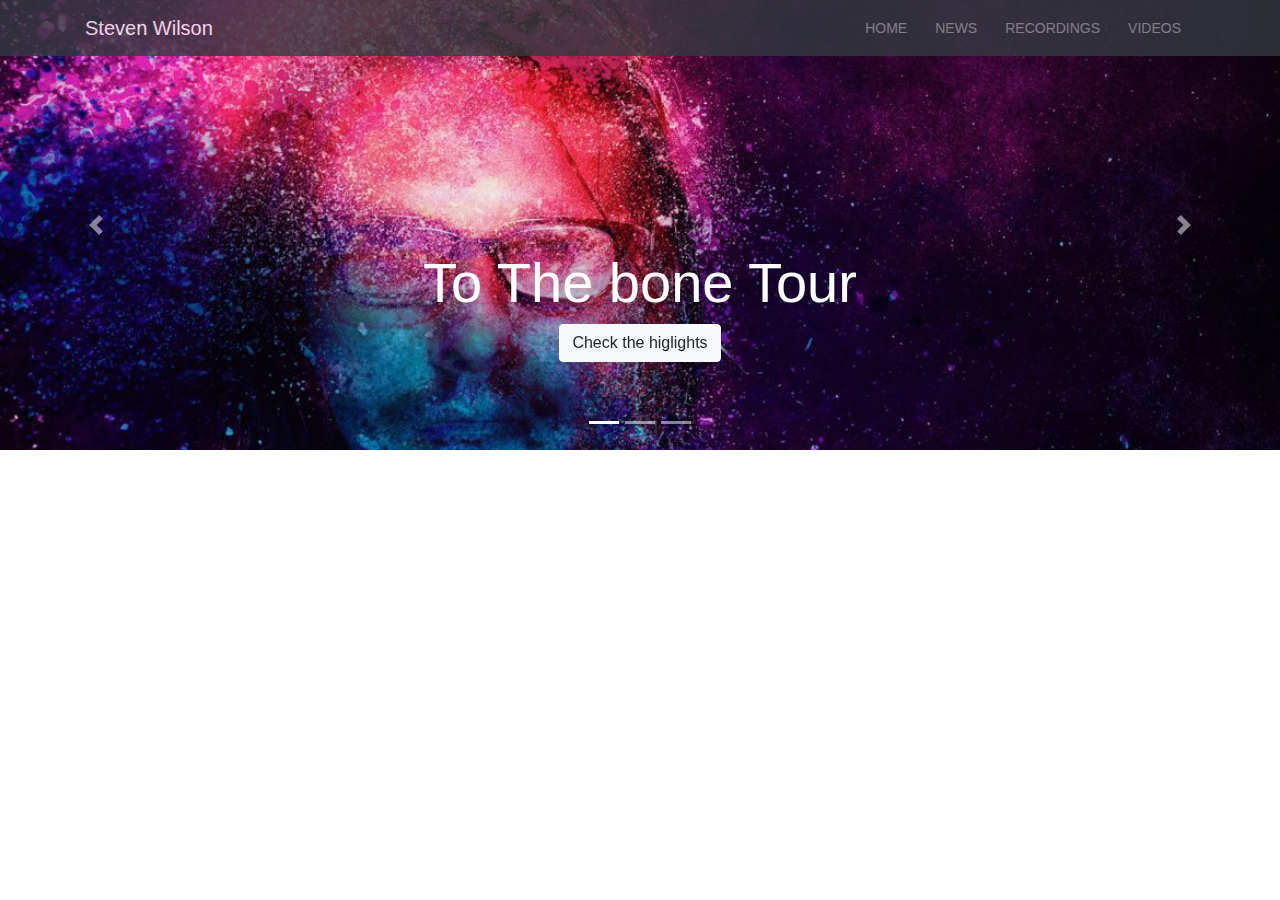
==== index.html @ 3730fa4c "assgn 2 new website started" ====
<!doctype html>
<html>
  <head>
    <title>Steven Wilson Official</title>
    <meta charset = "utf-8"/>
    <meta name ="value"/>
    <link rel="stylesheet" href="css/font-awesome.min.css">
    <link rel="stylesheet" href="https://maxcdn.bootstrapcdn.com/bootstrap/4.1.0/css/bootstrap.min.css">
    <script src="https://ajax.googleapis.com/ajax/libs/jquery/3.3.1/jquery.min.js"></script>
    <script src="https://cdnjs.cloudflare.com/ajax/libs/popper.js/1.14.0/umd/popper.min.js"></script>
    <script src="https://maxcdn.bootstrapcdn.com/bootstrap/4.1.0/js/bootstrap.min.js"></script>
    <link rel="stylesheet" href="css/style.css">
  </head>
  <body id="home">
      <!--Navigation Bar-->
      <nav class="navbar navbar-expand-sm bg-dark navbar-dark fixed-top">
        <div class="container">
          <button class="navbar-toggler" data-toggle= "collapse" data-target="#navbarCollapse">
            <span class="navbar-toggler-icon"></span>
          </button>
          <a href="index.html" class="navbar-brand">Steven Wilson</a>
          <div class="collapse navbar-collapse" id="navbarCollapse">
            <ul class="navbar-nav ml-auto">
              <li class="nav-item">
                <a href="#home" class="nav-link">Home</a>
              </li>
              <li class="nav-item">
                <a href="#news-head-section" class="nav-link">News</a>
              </li>
              <li class="nav-item">
                <a href="#recos-head-section" class="nav-link">Recordings</a>
              </li>
              <li class="nav-item">
                <a href="#videos-head-section" class="nav-link">Videos</a>
              </li>
            </ul>
          </div>
        </div>
      </nav>

      <!--Carousel-->
      <section id="showcase">
        <div id="mycarousel" class="carousel slide" data-ride="carousel">
          <ul class="carousel-indicators">
            <li data-target="#mycarousel" data-slide-to="0" class="active"></li>
            <li data-target="#mycarousel" data-slide-to="1" ></li>
            <li data-target="#mycarousel" data-slide-to="2" ></li>
          </ul>

          <!--carousel slides-->
          <div class="carousel-inner">
            <div class="carousel-item carousel-image-1 active">
              <div class="container">
                <div class="carousel-caption d-none d-sm-block text-centre mb-5">
                  <h1 class="display-4">To The bone Tour</h1>
                  <a href="#" class="btn btn-light btn-md">Check the higlights</a>
                </div>
              </div>
            </div>

            <div class="carousel-item carousel-image-2">
              <div class="container">
                <div class="carousel-caption d-none d-sm-block text-centre mb-5">
                  <h1 class="display-4">Hand.Cannot.Erase BTS now live</h1>
                  <a href="#" class="btn btn-light btn-md">Check the BTS fun!</a>
                </div>
              </div>
            </div>

            <div class="carousel-item carousel-image-3">
              <div class="container">
                <div class="carousel-caption d-none d-sm-block text-centre mb-5">
                  <h1 class="display-4">To The bone Mega Contest</h1>
                  <a href="#" class="btn btn-light btn-md">Learn More</a>
                </div>
              </div>
            </div>

            <!--carousel control-->
          </div>
          <a href="#mycarousel" class="carousel-control-prev" data-slide="prev">
            <span class="carousel-control-prev-icon"></span>
          </a>
          <a href="#mycarousel" class="carousel-control-next" data-slide="next">
            <span class="carousel-control-next-icon"></span>
          </a>
        </div>
      </section>
      <!--Info Section-->
      <div id="recocarousel"></div>
      <div id="social"></div>
      <div id="signup"></div>

      <!--image gallery-->

      <!--Footer-->
      <footer>

      </footer>
  </body>
</html>
---- css/style.css ----
/* body {
  background: #333;
  color: #fff; } */

.navbar {
  opacity: 0.8; 
  }

.nav-link {
  font-size: 14px;
  text-transform: uppercase;
  padding-left: 1em !important;
  padding-right: 1em !important;
}

.carousel-item {
  height: 450px;
}

.carousel-image-1 {
  background:url(../img/ttbcarousel.jpg); 
  background-size: cover;
}

.carousel-image-2 {
  background:url(../img/hcecarousel-lg.jpg);
  background-size: cover;
}

.carousel-image-3 {
  background: url(../img/contestcarousel.jpg);
  background-size: cover;
}
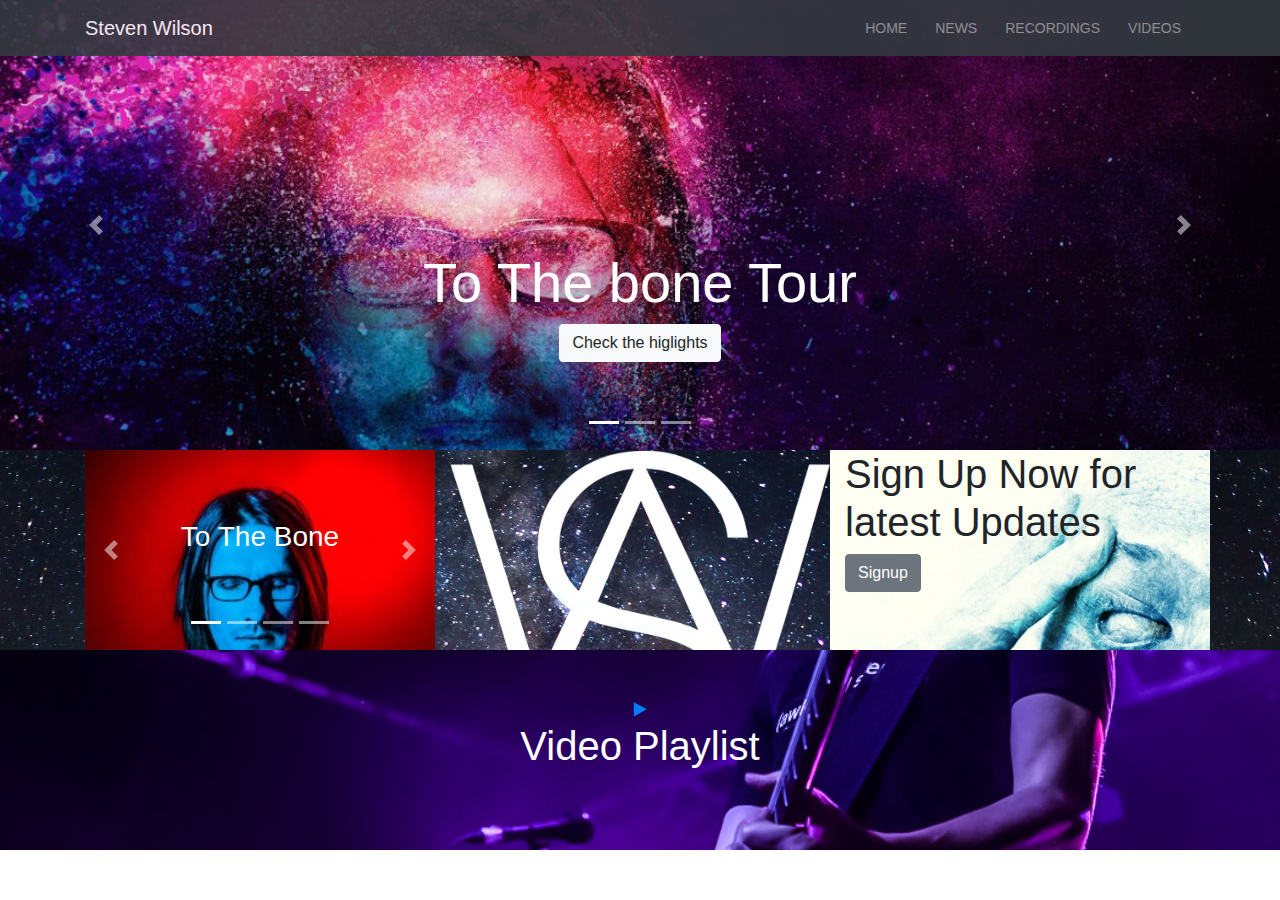
==== commit c04f8171: "assgn2 video play modal added" ====
--- a/index.html
+++ b/index.html
@@ -49,7 +49,7 @@
 
           <!--carousel slides-->
           <div class="carousel-inner">
-            <div class="carousel-item carousel-image-1 active">
+            <div class="carousel-item carousel-image-1 active maincarousel">
               <div class="container">
                 <div class="carousel-caption d-none d-sm-block text-centre mb-5">
                   <h1 class="display-4">To The bone Tour</h1>
@@ -58,7 +58,7 @@
               </div>
             </div>
 
-            <div class="carousel-item carousel-image-2">
+            <div class="carousel-item carousel-image-2 maincarousel">
               <div class="container">
                 <div class="carousel-caption d-none d-sm-block text-centre mb-5">
                   <h1 class="display-4">Hand.Cannot.Erase BTS now live</h1>
@@ -67,7 +67,7 @@
               </div>
             </div>
 
-            <div class="carousel-item carousel-image-3">
+            <div class="carousel-item carousel-image-3 maincarousel">
               <div class="container">
                 <div class="carousel-caption d-none d-sm-block text-centre mb-5">
                   <h1 class="display-4">To The bone Mega Contest</h1>
@@ -86,10 +86,102 @@
           </a>
         </div>
       </section>
+
       <!--Info Section-->
-      <div id="recocarousel"></div>
-      <div id="social"></div>
-      <div id="signup"></div>
+      <section id="home-icons" >
+        <div class="container">
+          <div class="row ">
+            <div id="recocarousel" class="col-md-4 text-centre">
+                <div id="myrecocarousel" class="carousel slide" data-ride="carousel">
+                    <ul class="carousel-indicators">
+                      <li data-target="#myrecocarousel" data-slide-to="0" class="active"></li>
+                      <li data-target="#myrecocarousel" data-slide-to="1" ></li>
+                      <li data-target="#myrecocarousel" data-slide-to="2" ></li>
+                      <li data-target="#myrecocarousel" data-slide-to="3" ></li>
+                    </ul>
+          
+                    <!--recocarousel slides-->
+                    <div class="carousel-inner text-centre">
+                      <div class="carousel-item recocarousel-image-1 active recocarousel-item">
+                        <div class="container">
+                          <div class="carousel-caption d-none d-sm-block text-centre mb-5">
+                            <h3 class="display-5">To The Bone</h3>
+                          </div>
+                        </div>
+                      </div>
+          
+                      <div class="carousel-item recocarousel-image-2 recocarousel-item">
+                        <div class="container">
+                          <div class="carousel-caption d-none d-sm-block text-centre mb-5">
+                            <h3 class="display-5">Hand.Cannot.Erase</h3>
+                          </div>
+                        </div>
+                      </div>
+          
+                      <div class="carousel-item recocarousel-image-3 recocarousel-item">
+                        <div class="container">
+                          <div class="carousel-caption d-none d-sm-block text-centre mb-5">
+                            <h3 class="display-5">Blackfield</h3>
+                          </div>
+                        </div>
+                      </div>
+
+                      <div class="carousel-item recocarousel-image-4 recocarousel-item">
+                        <div class="container">
+                          <div class="carousel-caption d-none d-sm-block text-centre mb-5">
+                            <h3 class="display-5 my-2 pt-4">Check out all records!</h3>
+                            <a href="#" class="btn btn-light btn-md">Learn More</a>
+                          </div>
+                        </div>
+                      </div>
+          
+                      <!--carousel control-->
+                    </div>
+                    <a href="#myrecocarousel" class="carousel-control-prev" data-slide="prev">
+                      <span class="carousel-control-prev-icon"></span>
+                    </a>
+                    <a href="#myrecocarousel" class="carousel-control-next" data-slide="next">
+                      <span class="carousel-control-next-icon"></span>
+                    </a>
+                  </div>
+            </div>
+            <div id="social" class="col-md-4 mx-auto">
+            </div>
+            <div id="signup" class="col-md-4  text-centre">
+              <h1 class="text-align-centre">Sign Up Now for latest Updates</h1>
+              <a href="#" class="btn btn-secondary btn-md">Signup</a>
+            </div>
+          </div>
+        </div>
+      </section>
+
+      <!--Video Section-->
+      <section id="video-play">
+        <div class="dark-overlay">
+          <div class="row">
+            <div class="col">
+              <div class="container p-5">
+                <a href="#" 
+                class="video" 
+                data-video="https://www.youtube.com/embed/u4XevlloPY4"
+                data-toggle="modal"
+                data-target="#videomodal">
+                  <i class="fa fa-play"></i>
+                </a>
+                <h1>Video Playlist</h1>
+              </div>
+            </div>
+          </div>
+        </div>
+      </section>
+
+      <!--Video Modal-->
+      <div class="modal fade" id="videomodal">
+        <div class="modal-dialog modal-content modal-body">
+          <button class="close" data-dismiss="modal"><span>&times;</span></button>
+          <iframe src="" height="350" width="100%" frameborder="0" allowfullscreen></iframe>
+        </div>
+      </div>
 
       <!--image gallery-->
 
@@ -97,5 +189,7 @@
       <footer>
 
       </footer>
+
+      <script src="js/main.js"></script>
   </body>
 </html>--- a/css/style.css
+++ b/css/style.css
@@ -3,7 +3,7 @@
   color: #fff; } */
 
 .navbar {
-  opacity: 0.8; 
+  opacity: 0.9; 
   }
 
 .nav-link {
@@ -13,7 +13,8 @@
   padding-right: 1em !important;
 }
 
-.carousel-item {
+/* Main Carousel */
+.maincarousel {
   height: 450px;
 }
 
@@ -30,4 +31,63 @@
 .carousel-image-3 {
   background: url(../img/contestcarousel.jpg);
   background-size: cover;
+}
+
+/* RecoCarousel */
+
+.recocarousel-item {
+  height: 200px;
+}
+
+.recocarousel-image-1 {
+  background:url(../img/to\ the\ bone.jpg); 
+  background-size: cover;
+}
+
+.recocarousel-image-2 {
+  background:url(../img/hce2.jpg); 
+  background-size: cover;
+}
+
+.recocarousel-image-3 {
+  background:url(../img/blackfield.jpg); 
+  background-size: cover;
+}
+
+.recocarousel-image-4 {
+  background:black; 
+  background-size: cover;
+}
+
+#social {
+  background:url(../img/logo.png) no-repeat;
+  background-size: cover;
+}
+
+#signup {
+  background: url(../img/absentia.jpg);
+  background-size: cover;
+}
+
+#home-icons {
+  background: url(../img/milkyway.jpg);
+  background-size: cover;
+}
+
+/* Video section */
+
+#video-play {
+  position: static;
+  min-height: 200px;
+  background: url(../img/links.jpg) no-repeat;
+  background-size: cover;
+  background-attachment: fixed;
+  background-position: 0 100px;
+  text-align: center;
+  color: white;
+
+}
+
+#videoplay a {
+  color: white;
 }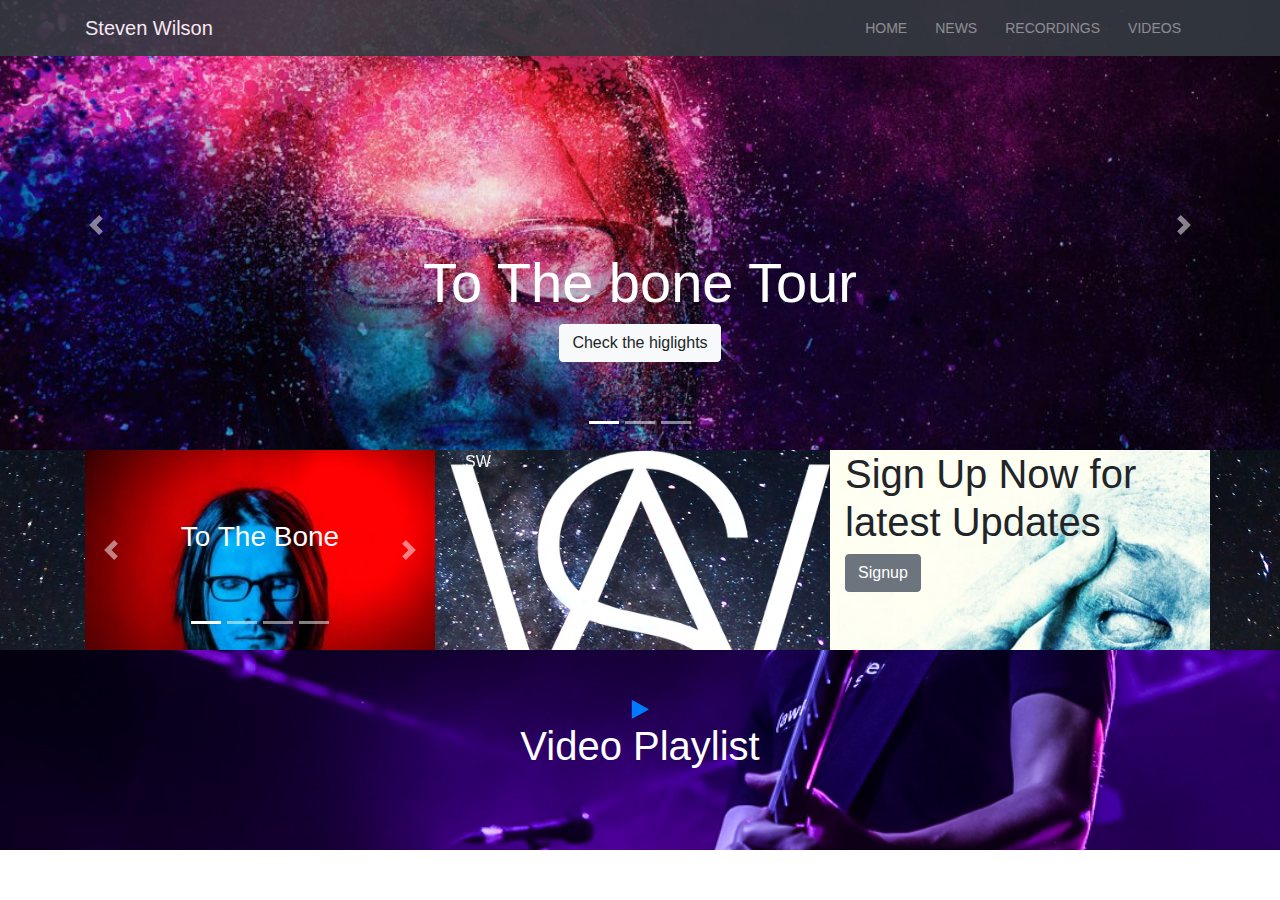
==== commit f0a69ea7: "assgn2 video put" ====
--- a/index.html
+++ b/index.html
@@ -145,7 +145,8 @@
                     </a>
                   </div>
             </div>
-            <div id="social" class="col-md-4 mx-auto">
+            <div id="social" class="col-md-4 content-centre">
+              <p class="text-centre text-light my-auto mx-auto ">SW</p>
             </div>
             <div id="signup" class="col-md-4  text-centre">
               <h1 class="text-align-centre">Sign Up Now for latest Updates</h1>
@@ -166,7 +167,7 @@
                 data-video="https://www.youtube.com/embed/u4XevlloPY4"
                 data-toggle="modal"
                 data-target="#videomodal">
-                  <i class="fa fa-play"></i>
+                  <i class="fa fa-play fa-lg"></i>
                 </a>
                 <h1>Video Playlist</h1>
               </div>
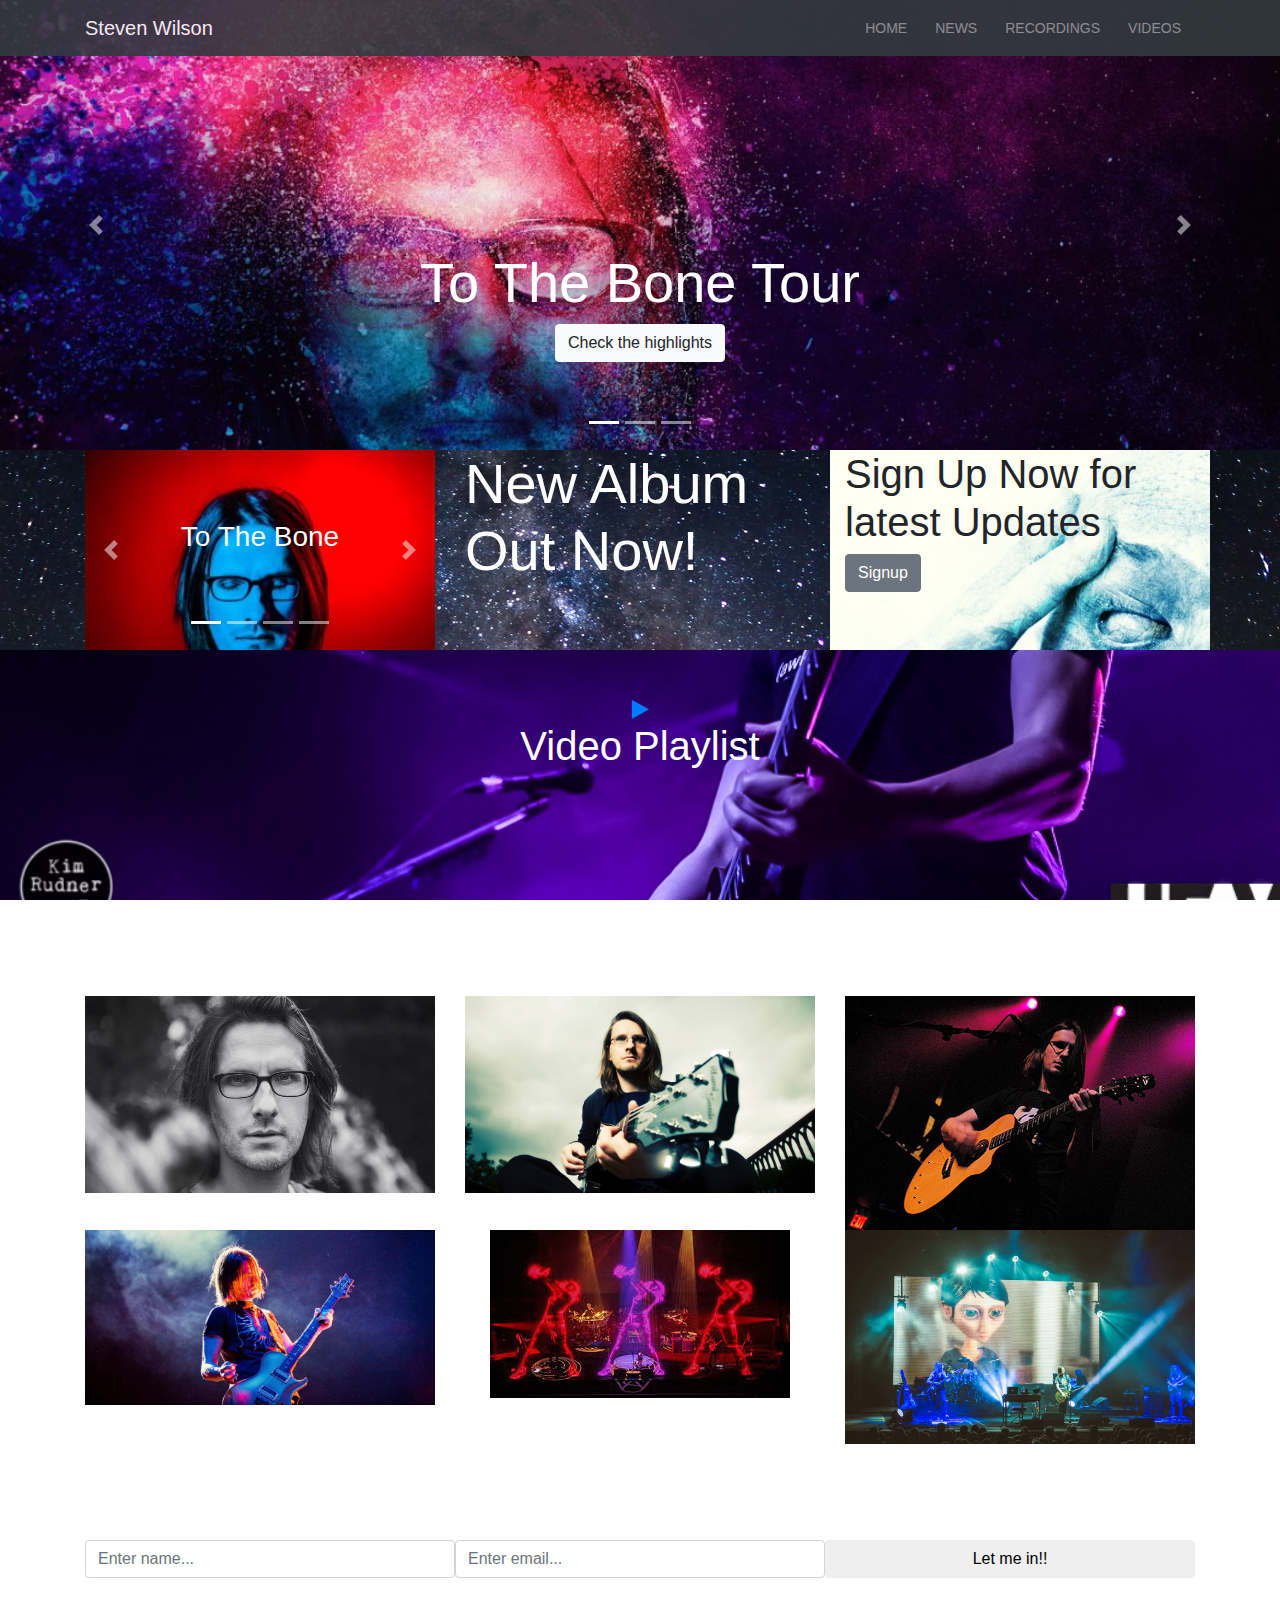
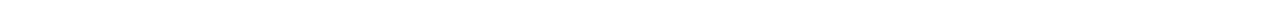
==== commit f9a834e4: "assgn2 newletter done" ====
--- a/index.html
+++ b/index.html
@@ -5,13 +5,14 @@
     <meta charset = "utf-8"/>
     <meta name ="value"/>
     <link rel="stylesheet" href="css/font-awesome.min.css">
+    <link rel="stylesheet" href="css/bootstrap.css">
     <link rel="stylesheet" href="https://maxcdn.bootstrapcdn.com/bootstrap/4.1.0/css/bootstrap.min.css">
     <script src="https://ajax.googleapis.com/ajax/libs/jquery/3.3.1/jquery.min.js"></script>
     <script src="https://cdnjs.cloudflare.com/ajax/libs/popper.js/1.14.0/umd/popper.min.js"></script>
     <script src="https://maxcdn.bootstrapcdn.com/bootstrap/4.1.0/js/bootstrap.min.js"></script>
     <link rel="stylesheet" href="css/style.css">
   </head>
-  <body id="home">
+  <body id="home mx-0">
       <!--Navigation Bar-->
       <nav class="navbar navbar-expand-sm bg-dark navbar-dark fixed-top">
         <div class="container">
@@ -52,8 +53,8 @@
             <div class="carousel-item carousel-image-1 active maincarousel">
               <div class="container">
                 <div class="carousel-caption d-none d-sm-block text-centre mb-5">
-                  <h1 class="display-4">To The bone Tour</h1>
-                  <a href="#" class="btn btn-light btn-md">Check the higlights</a>
+                  <h1 class="display-4">To The Bone Tour</h1>
+                  <a href="#" class="btn btn-light btn-md">Check the highlights</a>
                 </div>
               </div>
             </div>
@@ -70,7 +71,8 @@
             <div class="carousel-item carousel-image-3 maincarousel">
               <div class="container">
                 <div class="carousel-caption d-none d-sm-block text-centre mb-5">
-                  <h1 class="display-4">To The bone Mega Contest</h1>
+                  <h1 class="display-4">To The Bone Mega Contest</h1>
+                  <p class="display-5">Stand a chance to meet Steven</p>
                   <a href="#" class="btn btn-light btn-md">Learn More</a>
                 </div>
               </div>
@@ -105,7 +107,7 @@
                       <div class="carousel-item recocarousel-image-1 active recocarousel-item">
                         <div class="container">
                           <div class="carousel-caption d-none d-sm-block text-centre mb-5">
-                            <h3 class="display-5">To The Bone</h3>
+                            <h3 class="text-centre display-5">To The Bone</h3>
                           </div>
                         </div>
                       </div>
@@ -113,7 +115,7 @@
                       <div class="carousel-item recocarousel-image-2 recocarousel-item">
                         <div class="container">
                           <div class="carousel-caption d-none d-sm-block text-centre mb-5">
-                            <h3 class="display-5">Hand.Cannot.Erase</h3>
+                            <h3 class="text-centre display-5">Hand.Cannot.Erase</h3>
                           </div>
                         </div>
                       </div>
@@ -121,7 +123,7 @@
                       <div class="carousel-item recocarousel-image-3 recocarousel-item">
                         <div class="container">
                           <div class="carousel-caption d-none d-sm-block text-centre mb-5">
-                            <h3 class="display-5">Blackfield</h3>
+                            <h3 class="text-centre display-5">Blackfield</h3>
                           </div>
                         </div>
                       </div>
@@ -129,7 +131,7 @@
                       <div class="carousel-item recocarousel-image-4 recocarousel-item">
                         <div class="container">
                           <div class="carousel-caption d-none d-sm-block text-centre mb-5">
-                            <h3 class="display-5 my-2 pt-4">Check out all records!</h3>
+                            <h3 class="text-centre display-5 my-2 pt-4">Check out all records!</h3>
                             <a href="#" class="btn btn-light btn-md">Learn More</a>
                           </div>
                         </div>
@@ -145,8 +147,8 @@
                     </a>
                   </div>
             </div>
-            <div id="social" class="col-md-4 content-centre">
-              <p class="text-centre text-light my-auto mx-auto ">SW</p>
+            <div id="social" class="col-md-4 justify-content-centre">
+              <h1 class="text-centre display-4"><a href="#">New Album Out Now!</a></h1>
             </div>
             <div id="signup" class="col-md-4  text-centre">
               <h1 class="text-align-centre">Sign Up Now for latest Updates</h1>
@@ -185,7 +187,63 @@
       </div>
 
       <!--image gallery-->
-
+      <section id="gallery">
+        <div class="container mx-auto">
+          <h1 class="text-center">Photo Gallery</h1>
+          <p class="text-center">Check cool photos from our tours and albums</p>
+          <div class="row">
+            <div class="col-md-4">
+              <a href="#" data-gallery="img-gallery">
+                <img src="img/gallery1.jpeg" alt="" class="img-fluid">
+              </a>
+            </div>
+            <div class="col-md-4">
+              <a href="#" data-gallery="img-gallery">
+                <img src="img/gallery2.jpeg" alt="" class="img-fluid">
+              </a>
+            </div>
+            <div class="col-md-4">
+              <a href="#" data-gallery="img-gallery">
+                <img src="img/gallery3.jpeg" alt="" class="img-fluid">
+              </a>
+            </div>
+            <div class="col-md-4">
+              <a href="#" data-gallery="img-gallery">
+                <img src="img/gallery4.jpeg" alt="" class="img-fluid">
+              </a>
+            </div>
+            <div class="col-md-4">
+              <a href="#" data-gallery="img-gallery">
+                <img src="img/gallery5.jpeg" alt="" class="img-fluid">
+              </a>
+            </div>
+            <div class="col-md-4">
+              <a href="#" data-gallery="img-gallery">
+                <img src="img/gallery6.jpeg" alt="" class="img-fluid">
+              </a>
+            </div>
+          </div>
+        </div>
+
+      </section>
+
+      <!--Newsletter-->
+      <section id="newletter" class="text-center pb-4 justify-content-centre">
+        <div class="container">
+          <div class="row">
+            <div class="col text-center ">
+              <h1 class="text-center">Sign Up for our Newsletter</h1>
+              <p class="text-center">Daily chance to win a free concert ticket!</p>
+              <form action="" class="form-inline ">
+                <input type="text" class="form-control mb-2 mb-sm-0 col-4" placeholder="Enter name...">
+                <input type="email" class="col-4 form-control mb-2 mb-sm-0" placeholder="Enter email...">
+                <button class="btn btn-seondary col-4" type="submit">Let me in!!</button>
+              </form>
+            </div>
+          </div>
+        </div>
+
+      </section>
       <!--Footer-->
       <footer>
 
--- a/css/style.css
+++ b/css/style.css
@@ -31,6 +31,7 @@
 .carousel-image-3 {
   background: url(../img/contestcarousel.jpg);
   background-size: cover;
+  background-attachment: fixed;
 }
 
 /* RecoCarousel */
@@ -59,11 +60,6 @@
   background-size: cover;
 }
 
-#social {
-  background:url(../img/logo.png) no-repeat;
-  background-size: cover;
-}
-
 #signup {
   background: url(../img/absentia.jpg);
   background-size: cover;
@@ -72,17 +68,27 @@
 #home-icons {
   background: url(../img/milkyway.jpg);
   background-size: cover;
+  position: static;
+}
+
+#social h1 a {
+  text-decoration: none;
+  color: white;
+}
+#social h1 a:Hover {
+  text-decoration: none;
+  color: rgb(255, 255, 0);
 }
 
 /* Video section */
 
 #video-play {
   position: static;
-  min-height: 200px;
+  height: 250px;
   background: url(../img/links.jpg) no-repeat;
   background-size: cover;
   background-attachment: fixed;
-  background-position: 0 100px;
+  background-position: 0 50px;
   text-align: center;
   color: white;
 
@@ -90,4 +96,26 @@
 
 #videoplay a {
   color: white;
+}
+
+/* Gallery */
+
+#gallery {
+  background: url(../img/gallerybg.jpg);
+  position: static;
+  background-size: cover;
+  background-attachment: fixed;
+  text-align: center;
+  color: white;
+} 
+
+/* Newsletter */
+
+#newletter {
+  background:url(../img/news.jpg);
+  position: static;
+  background-size: cover;
+  background-attachment: fixed;
+  color: white;
+  background-position: 0 250px;
 }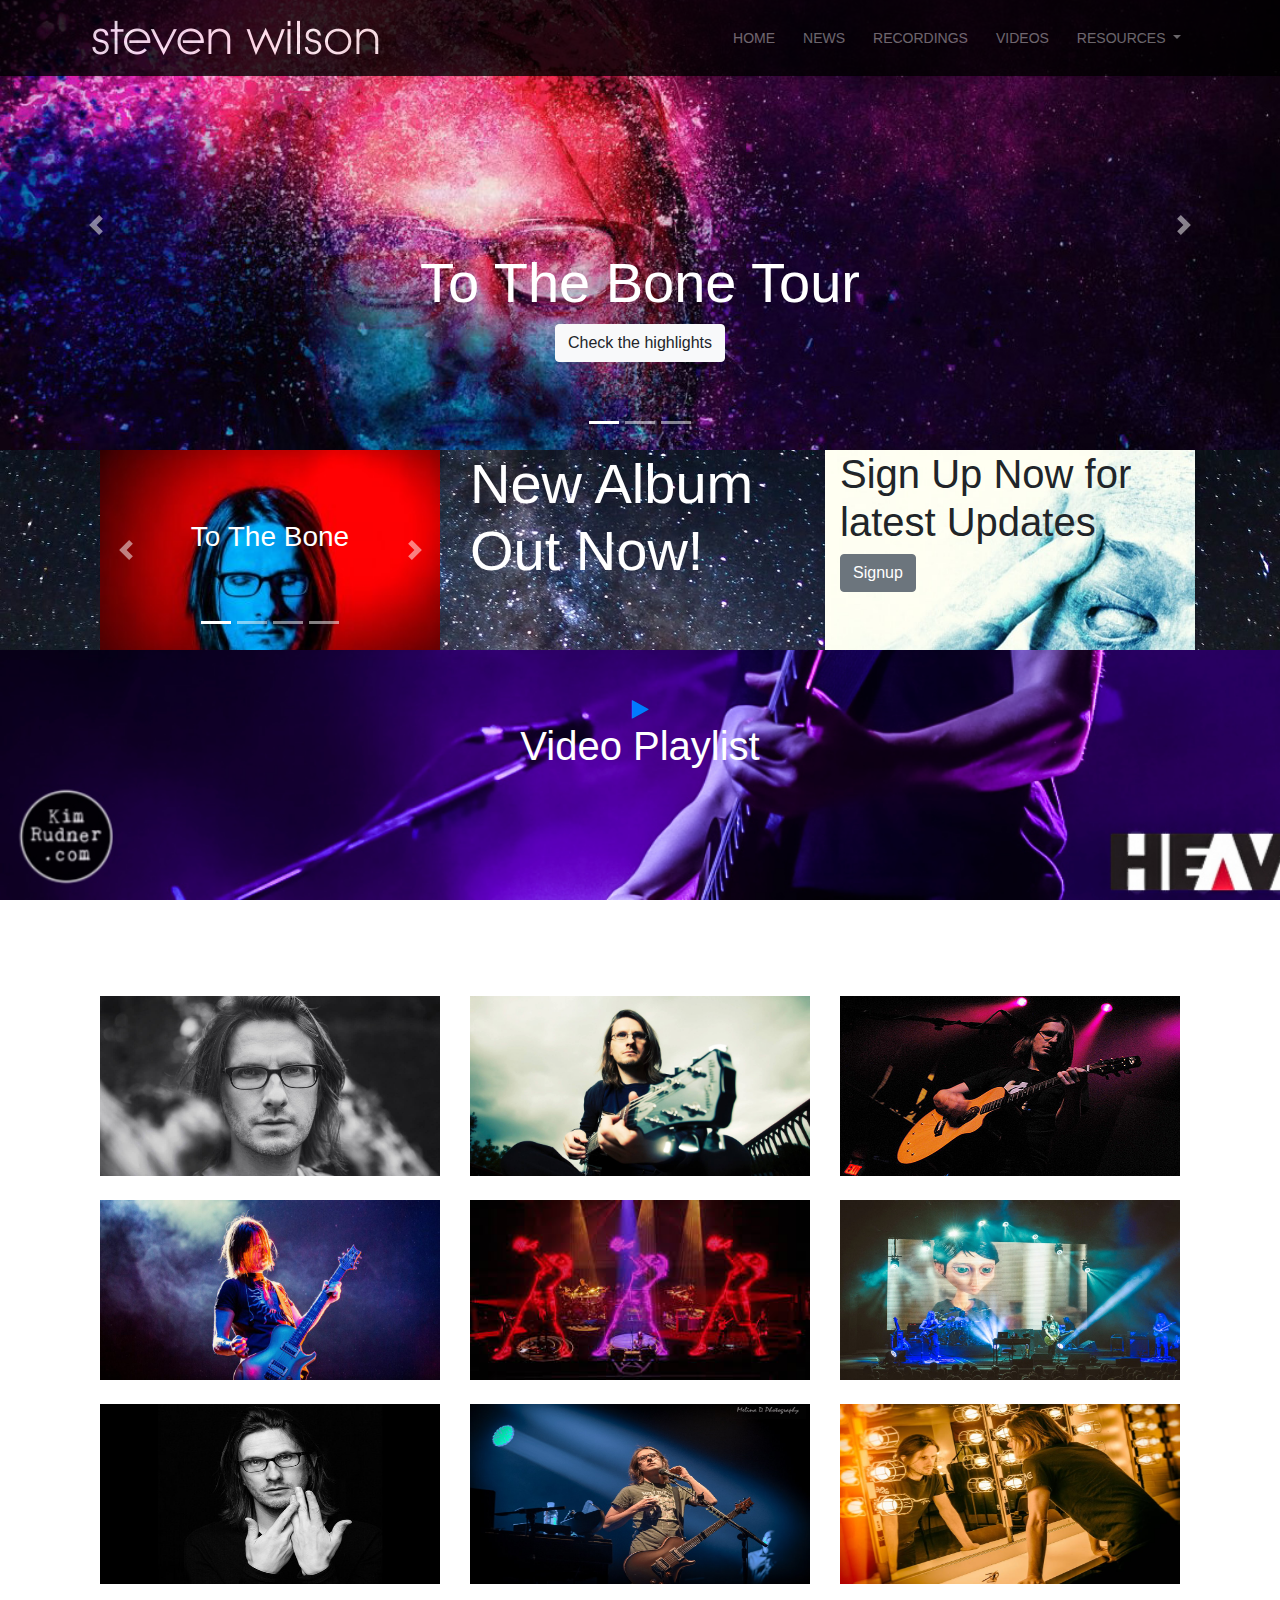
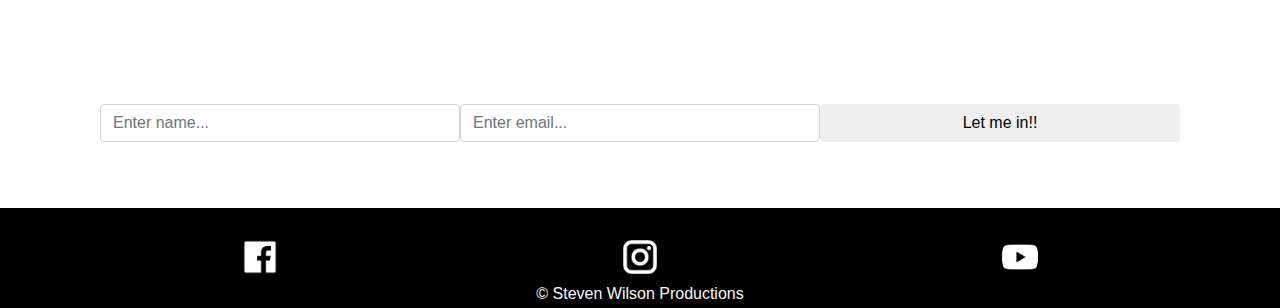
==== commit 4b572e6a: "assgn2 footer done" ====
--- a/index.html
+++ b/index.html
@@ -14,12 +14,12 @@
   </head>
   <body id="home mx-0">
       <!--Navigation Bar-->
-      <nav class="navbar navbar-expand-sm bg-dark navbar-dark fixed-top">
+      <nav class="navbar navbar-expand-sm navbar-dark fixed-top">
         <div class="container">
           <button class="navbar-toggler" data-toggle= "collapse" data-target="#navbarCollapse">
             <span class="navbar-toggler-icon"></span>
           </button>
-          <a href="index.html" class="navbar-brand">Steven Wilson</a>
+          <a href="index.html" class="navbar-brand"><img src="img/STEVENWILSON2017-LITERA-LOGO.png" width=300 height="50" alt=""></a>
           <div class="collapse navbar-collapse" id="navbarCollapse">
             <ul class="navbar-nav ml-auto">
               <li class="nav-item">
@@ -34,13 +34,25 @@
               <li class="nav-item">
                 <a href="#videos-head-section" class="nav-link">Videos</a>
               </li>
+              <li class="nav-item dropdown">
+                <a href="#videos-head-section" class="nav-link dropdown-toggle" data-toggle="dropdown">
+                  Resources
+                </a>
+                <div class="dropdown-menu bg-dark">
+                  <a class="dropdown-item text-light" href="#">Audio</a>
+                  <a class="dropdown-item text-light" href="#">Playlists</a>
+                  <a class="dropdown-item text-light" href="#">Discography</a>
+                  <a class="dropdown-item text-light" href="#">Press</a>
+                  <a class="dropdown-item text-light" href="#">Contact</a>
+                </div>
+              </li>
             </ul>
           </div>
         </div>
       </nav>
 
       <!--Carousel-->
-      <section id="showcase">
+      <section id="showcase ">
         <div id="mycarousel" class="carousel slide" data-ride="carousel">
           <ul class="carousel-indicators">
             <li data-target="#mycarousel" data-slide-to="0" class="active"></li>
@@ -91,8 +103,8 @@
 
       <!--Info Section-->
       <section id="home-icons" >
-        <div class="container">
-          <div class="row ">
+        <div class="container ">
+          <div class="row m-auto">
             <div id="recocarousel" class="col-md-4 text-centre">
                 <div id="myrecocarousel" class="carousel slide" data-ride="carousel">
                     <ul class="carousel-indicators">
@@ -152,16 +164,71 @@
             </div>
             <div id="signup" class="col-md-4  text-centre">
               <h1 class="text-align-centre">Sign Up Now for latest Updates</h1>
-              <a href="#" class="btn btn-secondary btn-md">Signup</a>
-            </div>
-          </div>
-        </div>
-      </section>
+              <a href="#" class="btn btn-secondary btn-md" data-toggle="modal" data-target="#signupmodal">Signup</a>
+            </div>
+          </div>
+        </div>
+      </section>
+
+      <!--SignUp Modal-->
+      <div id="signupmodal" class="modal fade">
+        <div class="modal-dialog">
+
+          <!-- Modal content-->
+          <div class="modal-content">
+            <div class="modal-header row m-0">
+              <h4 class="modal-title text-left col-sm-6 pull-left">Sign Up</h4>
+              <button type="button" class="close col-sm-6 pull-right" data-dismiss="modal">&times;</button>
+            </div>
+            <div class="modal-body">
+              <p>Become a member</p>
+              <form role="form" method="POST" action="">
+                    <input type="hidden" name="_token" value="">
+                    <div class="form-group">
+                        <label class="control-label">Username</label>
+                        <div>
+                            <input type="text" class="form-control input-lg" name="name" value="">
+                        </div>
+                    </div>
+                    <div class="form-group">
+                        <label class="control-label">E-Mail Address</label>
+                        <div>
+                            <input type="email" class="form-control input-lg" name="email" value="">
+                        </div>
+                    </div>
+                    <div class="form-group">
+                        <label class="control-label">Password</label>
+                        <div>
+                            <input type="password" class="form-control input-lg" name="password">
+                        </div>
+                    </div>
+                    <div class="form-group">
+                        <label class="control-label">Confirm Password</label>
+                        <div>
+                            <input type="password" class="form-control input-lg" name="password_confirmation">
+                        </div>
+                    </div>
+                    <div class="form-group">
+                        <div>
+                            <button type="submit" class="btn btn-success">
+                                Register
+                            </button>
+                        </div>
+                    </div>
+                </form>
+            </div>
+            <div class="modal-footer">
+              <button type="button" class="btn btn-default" data-dismiss="modal">Close</button>
+            </div>
+          </div>
+
+        </div>
+      </div>
 
       <!--Video Section-->
       <section id="video-play">
         <div class="dark-overlay">
-          <div class="row">
+          <div class="row m-auto">
             <div class="col">
               <div class="container p-5">
                 <a href="#" 
@@ -191,35 +258,50 @@
         <div class="container mx-auto">
           <h1 class="text-center">Photo Gallery</h1>
           <p class="text-center">Check cool photos from our tours and albums</p>
-          <div class="row">
-            <div class="col-md-4">
+          <div class="row m-auto">
+            <div class="col-md-4 mb-4">
               <a href="#" data-gallery="img-gallery">
                 <img src="img/gallery1.jpeg" alt="" class="img-fluid">
               </a>
             </div>
-            <div class="col-md-4">
+            <div class="col-md-4 mb-4">
               <a href="#" data-gallery="img-gallery">
                 <img src="img/gallery2.jpeg" alt="" class="img-fluid">
               </a>
             </div>
-            <div class="col-md-4">
+            <div class="col-md-4 mb-4">
               <a href="#" data-gallery="img-gallery">
                 <img src="img/gallery3.jpeg" alt="" class="img-fluid">
               </a>
             </div>
-            <div class="col-md-4">
+            <div class="col-md-4 mb-4">
               <a href="#" data-gallery="img-gallery">
                 <img src="img/gallery4.jpeg" alt="" class="img-fluid">
               </a>
             </div>
-            <div class="col-md-4">
+            <div class="col-md-4 mb-4">
               <a href="#" data-gallery="img-gallery">
                 <img src="img/gallery5.jpeg" alt="" class="img-fluid">
               </a>
             </div>
-            <div class="col-md-4">
+            <div class="col-md-4 mb-4">
               <a href="#" data-gallery="img-gallery">
                 <img src="img/gallery6.jpeg" alt="" class="img-fluid">
+              </a>
+            </div>
+            <div class="col-md-4 mb-4">
+              <a href="#" data-gallery="img-gallery">
+                <img src="img/gallery7.jpeg" alt="" class="img-fluid">
+              </a>
+            </div>
+            <div class="col-md-4 mb-4">
+              <a href="#" data-gallery="img-gallery">
+                <img src="img/gallery8.jpeg" alt="" class="img-fluid">
+              </a>
+            </div>
+            <div class="col-md-4 mb-4">
+              <a href="#" data-gallery="img-gallery">
+                <img src="img/gallery9.jpeg" alt="" class="img-fluid">
               </a>
             </div>
           </div>
@@ -230,7 +312,7 @@
       <!--Newsletter-->
       <section id="newletter" class="text-center pb-4 justify-content-centre">
         <div class="container">
-          <div class="row">
+          <div class="row m-auto">
             <div class="col text-center ">
               <h1 class="text-center">Sign Up for our Newsletter</h1>
               <p class="text-center">Daily chance to win a free concert ticket!</p>
@@ -244,9 +326,21 @@
         </div>
 
       </section>
+
       <!--Footer-->
-      <footer>
-
+      <footer id="mainfooter" class="text-center p-4">
+        <div class="container row m-auto p-0">
+          <div class="col-sm-4">
+            <a href="#"><img src="img/facebook.png" alt="" class="img-fluid"></a>
+          </div>
+          <div class="col-sm-4">
+            <a href="#"><img src="img/insta.png" alt="" class="img-fluid"></a>
+          </div>
+          <div class="col-sm-4">
+            <a href="#"><img src="img/yutubemono.png" alt="" class="img-fluid"></a>
+          </div>
+        </div>
+        <p class="m-0 text-light">&copy Steven Wilson Productions</p>
       </footer>
 
       <script src="js/main.js"></script>
--- a/css/style.css
+++ b/css/style.css
@@ -3,7 +3,8 @@
   color: #fff; } */
 
 .navbar {
-  opacity: 0.9; 
+  opacity: 0.8; 
+  background: black;
   }
 
 .nav-link {
@@ -77,7 +78,7 @@
 }
 #social h1 a:Hover {
   text-decoration: none;
-  color: rgb(255, 255, 0);
+  color: rgb(14, 6, 19);
 }
 
 /* Video section */
@@ -88,7 +89,7 @@
   background: url(../img/links.jpg) no-repeat;
   background-size: cover;
   background-attachment: fixed;
-  background-position: 0 50px;
+  background-position: 0 0px;
   text-align: center;
   color: white;
 
@@ -109,13 +110,29 @@
   color: white;
 } 
 
+#gallery img {
+  width: 100%;
+  height: 180px;
+}
+
 /* Newsletter */
 
 #newletter {
   background:url(../img/news.jpg);
+  height: 200px;;
   position: static;
   background-size: cover;
   background-attachment: fixed;
   color: white;
   background-position: 0 250px;
+}
+
+#mainfooter {
+  max-height: 100px;
+  background: black;
+}
+
+#mainfooter img {
+  width: 50px;
+  height: 50px;
 }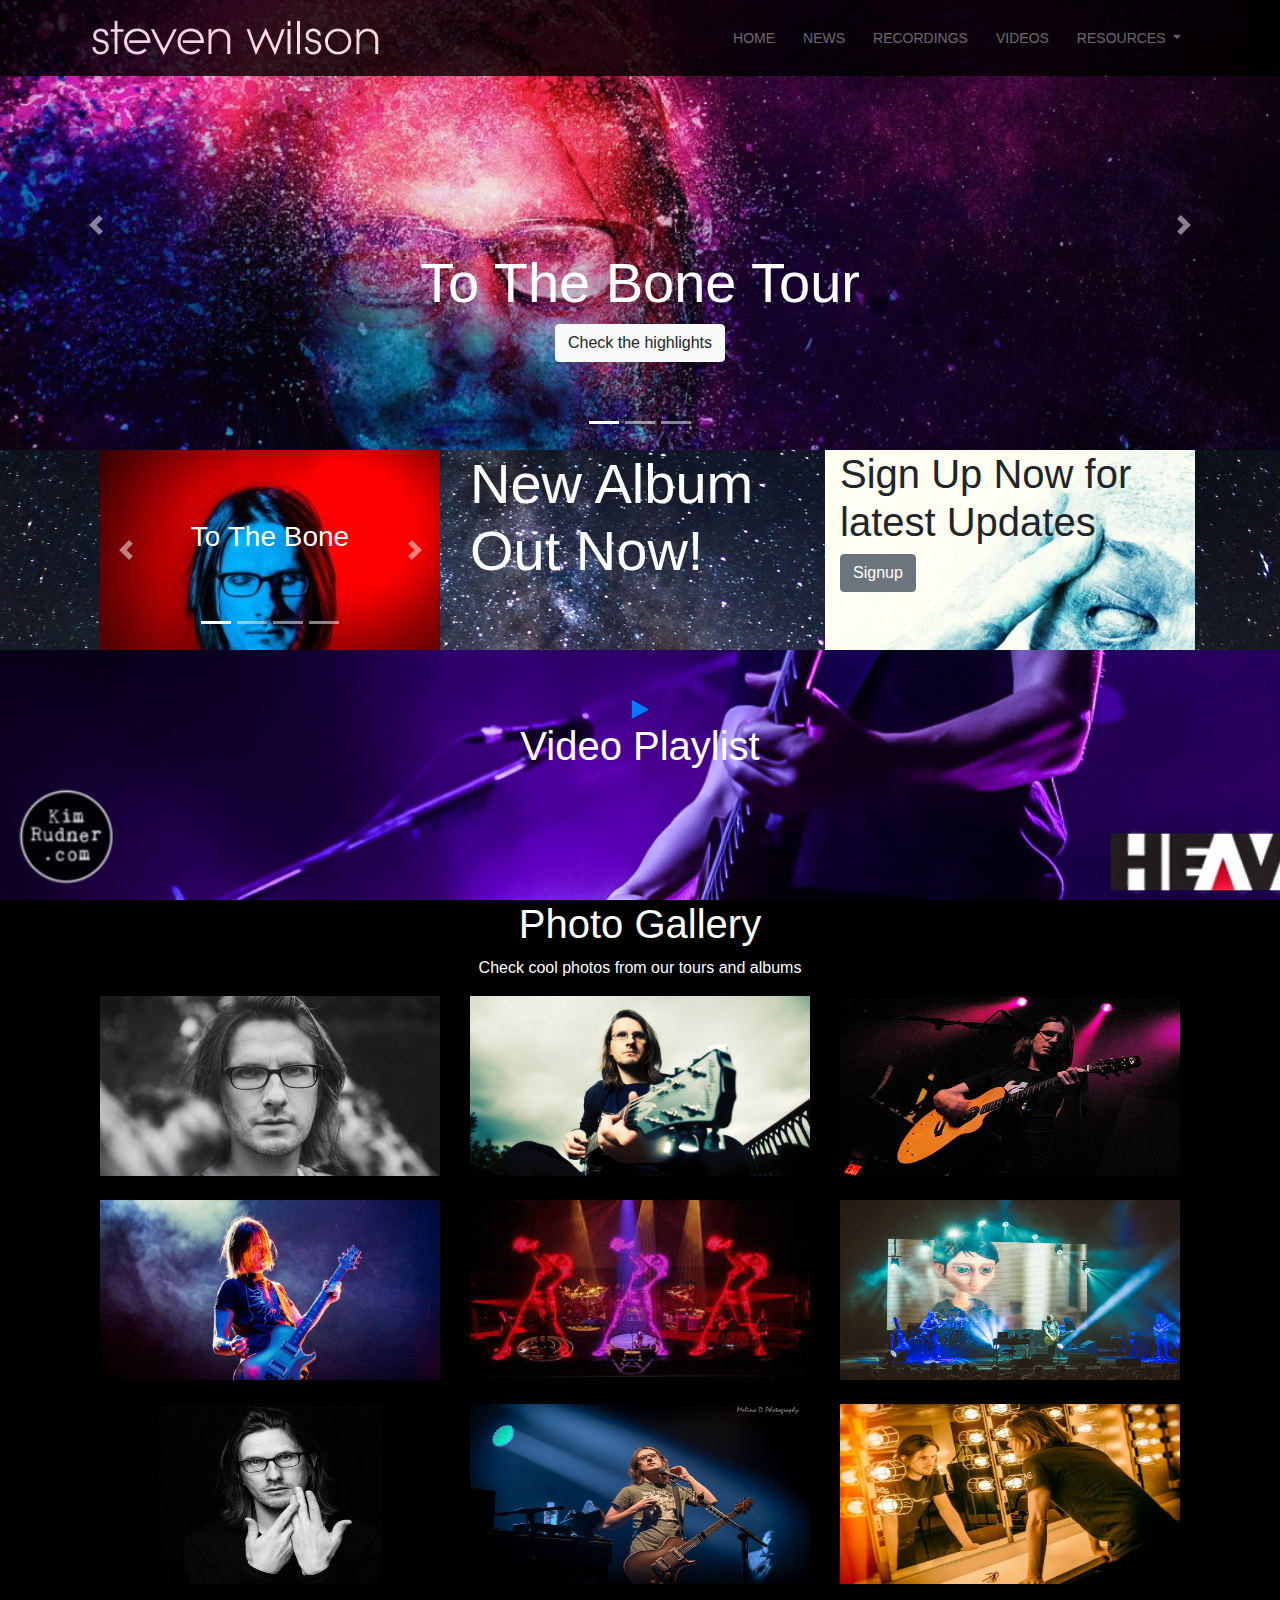
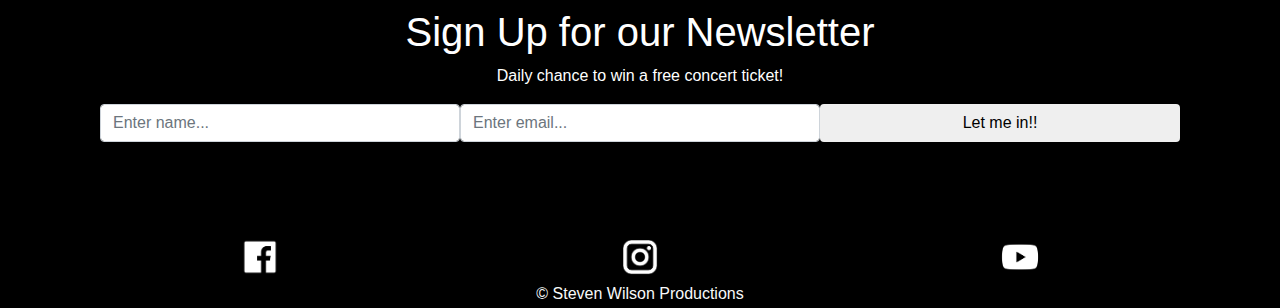
==== commit f4aa3dd3: "assgn2 page 2 started" ====
--- a/index.html
+++ b/index.html
@@ -29,7 +29,7 @@
                 <a href="#news-head-section" class="nav-link">News</a>
               </li>
               <li class="nav-item">
-                <a href="#recos-head-section" class="nav-link">Recordings</a>
+                <a href="recordings.html" class="nav-link">Recordings</a>
               </li>
               <li class="nav-item">
                 <a href="#videos-head-section" class="nav-link">Videos</a>
@@ -38,7 +38,7 @@
                 <a href="#videos-head-section" class="nav-link dropdown-toggle" data-toggle="dropdown">
                   Resources
                 </a>
-                <div class="dropdown-menu bg-dark">
+                <div class="dropdown-menu" id="resourcesdropdown">
                   <a class="dropdown-item text-light" href="#">Audio</a>
                   <a class="dropdown-item text-light" href="#">Playlists</a>
                   <a class="dropdown-item text-light" href="#">Discography</a>
--- a/css/style.css
+++ b/css/style.css
@@ -14,6 +14,11 @@
   padding-right: 1em !important;
 }
 
+#resourcesdropdown {
+  background: black;
+  opacity: 1;
+}
+
 /* Main Carousel */
 .maincarousel {
   height: 450px;
@@ -135,4 +140,81 @@
 #mainfooter img {
   width: 50px;
   height: 50px;
+}
+
+/* --------------------------------- */
+/* Page 2 */
+
+body {
+  background: black;
+}
+#navbar {
+  background: black;
+}
+
+#recos {
+  margin-top: 70px;
+  background: black;
+  color: white;
+
+}
+
+#fourhalf {
+  background: url(../img/4halfbg.jpg);
+  position: relative;
+  background-size: cover;
+  background-attachment: fixed;
+  color: white;
+  background-position: 0 -90px;
+}
+
+#ttb {
+  background: url(../img/ttbbg2.jpg);
+  position: relative;
+  background-size: cover;
+  background-attachment: fixed;
+  color: white;
+}
+
+#hce {
+  background: url(../img/hcebg2.jpg);
+  position: relative;
+  background-size: cover;
+  background-attachment: fixed;
+  color: white;
+  background-position: 100px 0;
+}
+
+#raven {
+  background: url(../img/ravenbg.jpg);
+  position: relative;
+  background-size: cover;
+  background-attachment: fixed;
+  color: white;
+  background-position: 100px 0;
+}
+
+#blackfield {
+  background: url(../img/blackfieldbg.jpg);
+  position: relative;
+  background-size: cover;
+  background-attachment: fixed;
+  color: white;
+  background-position: 100px 300px;
+}
+
+#gfd {
+  background: url(../img/news.jpg);
+  position: relative;
+  background-size: cover;
+  background-attachment: fixed;
+  color: white;
+}
+
+#insurgents {
+  background: url(../img/insurgentsbg.jpg);
+  position: relative;
+  background-size: cover;
+  background-attachment: fixed;
+  color: white;
 }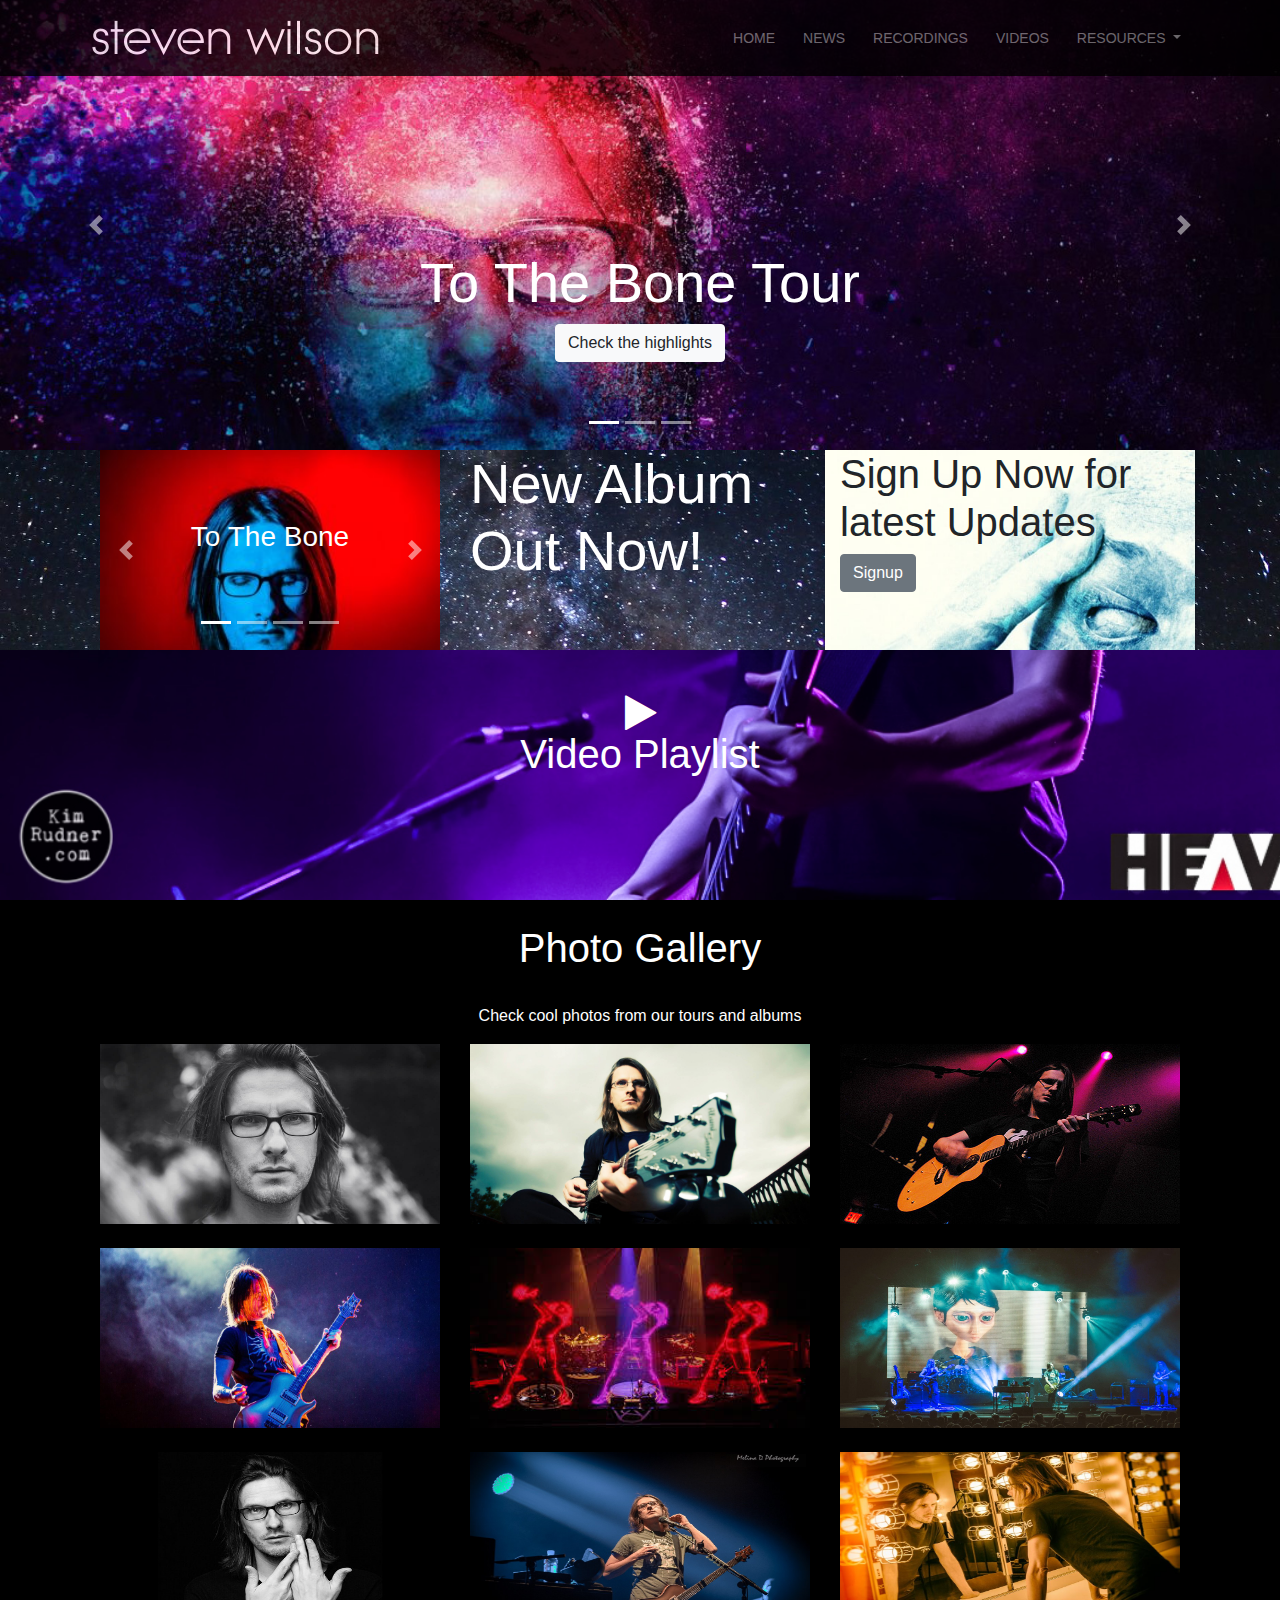
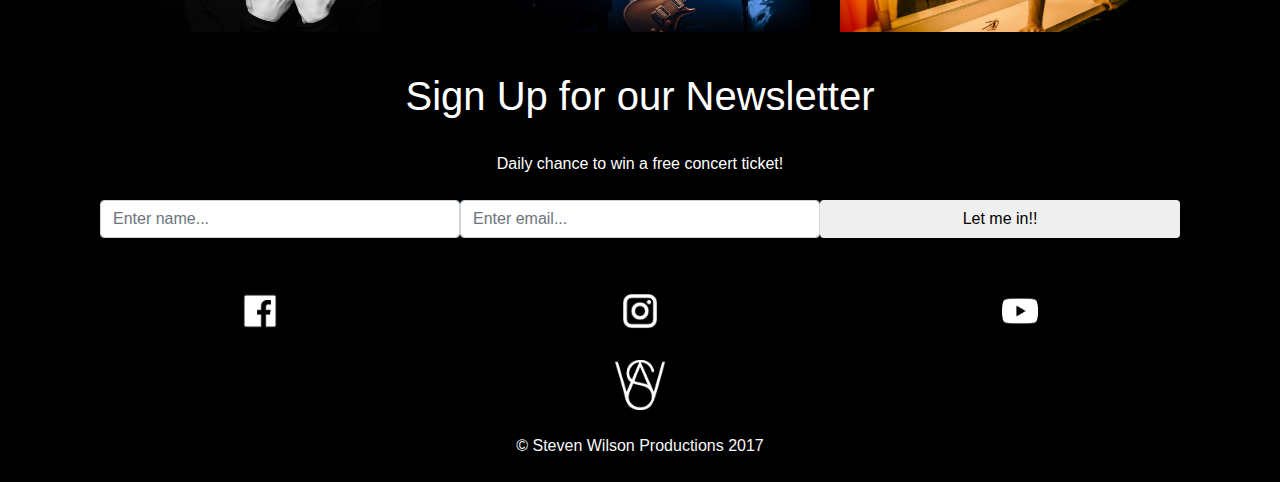
==== commit 731c0493: "assgn2 page 2 footer changes" ====
--- a/index.html
+++ b/index.html
@@ -4,17 +4,20 @@
     <title>Steven Wilson Official</title>
     <meta charset = "utf-8"/>
     <meta name ="value"/>
-    <link rel="stylesheet" href="css/font-awesome.min.css">
-    <link rel="stylesheet" href="css/bootstrap.css">
+    <link rel="stylesheet" href="vendor/font-awesome/font-awesome.min.css">
+    <link rel="stylesheet" href="vendor/bootstrap/bootstrap.css">
     <link rel="stylesheet" href="https://maxcdn.bootstrapcdn.com/bootstrap/4.1.0/css/bootstrap.min.css">
+    <link rel="stylesheet" href="https://cdnjs.cloudflare.com/ajax/libs/font-awesome/4.7.0/css/font-awesome.min.css">
+    <link rel="stylesheet" href="css/style.css">
+
     <script src="https://ajax.googleapis.com/ajax/libs/jquery/3.3.1/jquery.min.js"></script>
     <script src="https://cdnjs.cloudflare.com/ajax/libs/popper.js/1.14.0/umd/popper.min.js"></script>
     <script src="https://maxcdn.bootstrapcdn.com/bootstrap/4.1.0/js/bootstrap.min.js"></script>
-    <link rel="stylesheet" href="css/style.css">
+
   </head>
-  <body id="home mx-0">
+  <body>
       <!--Navigation Bar-->
-      <nav class="navbar navbar-expand-sm navbar-dark fixed-top">
+      <nav class="navbar navbar-expand-md navbar-dark fixed-top">
         <div class="container">
           <button class="navbar-toggler" data-toggle= "collapse" data-target="#navbarCollapse">
             <span class="navbar-toggler-icon"></span>
@@ -144,7 +147,7 @@
                         <div class="container">
                           <div class="carousel-caption d-none d-sm-block text-centre mb-5">
                             <h3 class="text-centre display-5 my-2 pt-4">Check out all records!</h3>
-                            <a href="#" class="btn btn-light btn-md">Learn More</a>
+                            <a href="recordings.html" class="btn btn-light btn-md">Learn More</a>
                           </div>
                         </div>
                       </div>
@@ -236,7 +239,7 @@
                 data-video="https://www.youtube.com/embed/u4XevlloPY4"
                 data-toggle="modal"
                 data-target="#videomodal">
-                  <i class="fa fa-play fa-lg"></i>
+                  <i class="fa fa-play fa-lg" style="font-size:40px;color:white"></i>
                 </a>
                 <h1>Video Playlist</h1>
               </div>
@@ -256,7 +259,7 @@
       <!--image gallery-->
       <section id="gallery">
         <div class="container mx-auto">
-          <h1 class="text-center">Photo Gallery</h1>
+          <h1 class="text-center p-4">Photo Gallery</h1>
           <p class="text-center">Check cool photos from our tours and albums</p>
           <div class="row m-auto">
             <div class="col-md-4 mb-4">
@@ -314,17 +317,16 @@
         <div class="container">
           <div class="row m-auto">
             <div class="col text-center ">
-              <h1 class="text-center">Sign Up for our Newsletter</h1>
-              <p class="text-center">Daily chance to win a free concert ticket!</p>
-              <form action="" class="form-inline ">
-                <input type="text" class="form-control mb-2 mb-sm-0 col-4" placeholder="Enter name...">
-                <input type="email" class="col-4 form-control mb-2 mb-sm-0" placeholder="Enter email...">
-                <button class="btn btn-seondary col-4" type="submit">Let me in!!</button>
+              <h1 class="text-center p-3">Sign Up for our Newsletter</h1>
+              <p class="text-center p-2">Daily chance to win a free concert ticket!</p>
+              <form action="" class="form-inline row m-auto">
+                <input type="text" class="form-control mb-2 mb-sm-0 col-sm-4" placeholder="Enter name...">
+                <input type="email" class="col-sm-4 form-control mb-2 mb-sm-0" placeholder="Enter email...">
+                <button class="btn btn-seondary col-sm-4" type="submit">Let me in!!</button>
               </form>
             </div>
           </div>
         </div>
-
       </section>
 
       <!--Footer-->
@@ -340,7 +342,10 @@
             <a href="#"><img src="img/yutubemono.png" alt="" class="img-fluid"></a>
           </div>
         </div>
-        <p class="m-0 text-light">&copy Steven Wilson Productions</p>
+        <div class="container row m-auto p-0 justify-content-center">
+          <img src="img/SW.png" alt="SW" class="m-4">
+        </div>
+        <p class="m-0 text-light">&copy Steven Wilson Productions 2017</p>
       </footer>
 
       <script src="js/main.js"></script>
--- a/css/style.css
+++ b/css/style.css
@@ -124,7 +124,6 @@
 
 #newletter {
   background:url(../img/news.jpg);
-  height: 200px;;
   position: static;
   background-size: cover;
   background-attachment: fixed;
@@ -132,8 +131,9 @@
   background-position: 0 250px;
 }
 
+
+/* Footer */
 #mainfooter {
-  max-height: 100px;
   background: black;
 }
 
@@ -154,8 +154,9 @@
 
 #recos {
   margin-top: 70px;
-  background: black;
-  color: white;
+  background: url(../img/recobg.gif) no-repeat;
+  color: white;
+  background-size: cover;
 
 }
 
@@ -165,7 +166,7 @@
   background-size: cover;
   background-attachment: fixed;
   color: white;
-  background-position: 0 -90px;
+  background-position: 0 -150px;
 }
 
 #ttb {
@@ -174,6 +175,7 @@
   background-size: cover;
   background-attachment: fixed;
   color: white;
+  
 }
 
 #hce {
@@ -200,7 +202,7 @@
   background-size: cover;
   background-attachment: fixed;
   color: white;
-  background-position: 100px 300px;
+  background-position: 100px 100px;
 }
 
 #gfd {
@@ -212,9 +214,10 @@
 }
 
 #insurgents {
-  background: url(../img/insurgentsbg.jpg);
-  position: relative;
-  background-size: cover;
-  background-attachment: fixed;
-  color: white;
-}+  background: url(../img/insurgentsbg2.jpg);
+  position: relative;
+  background-size: cover;
+  background-attachment: fixed;
+  color: white;
+}
+
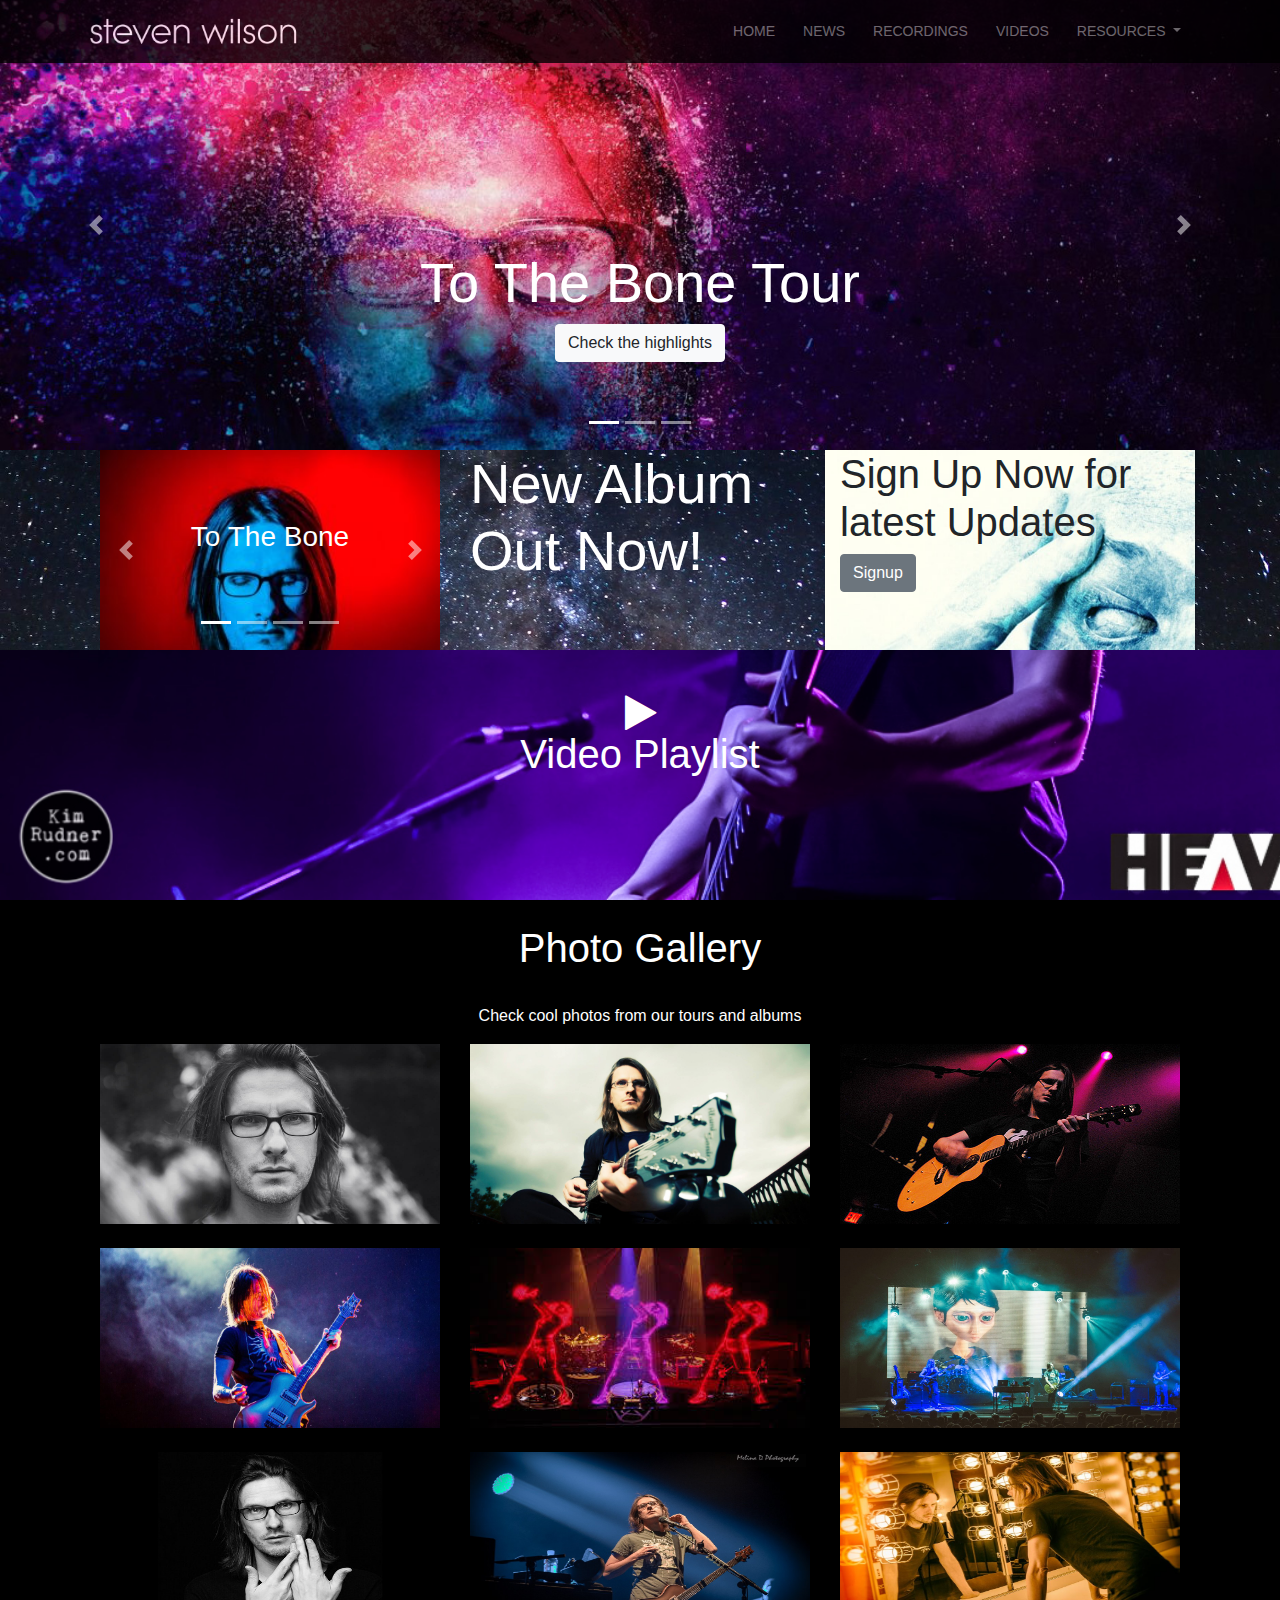
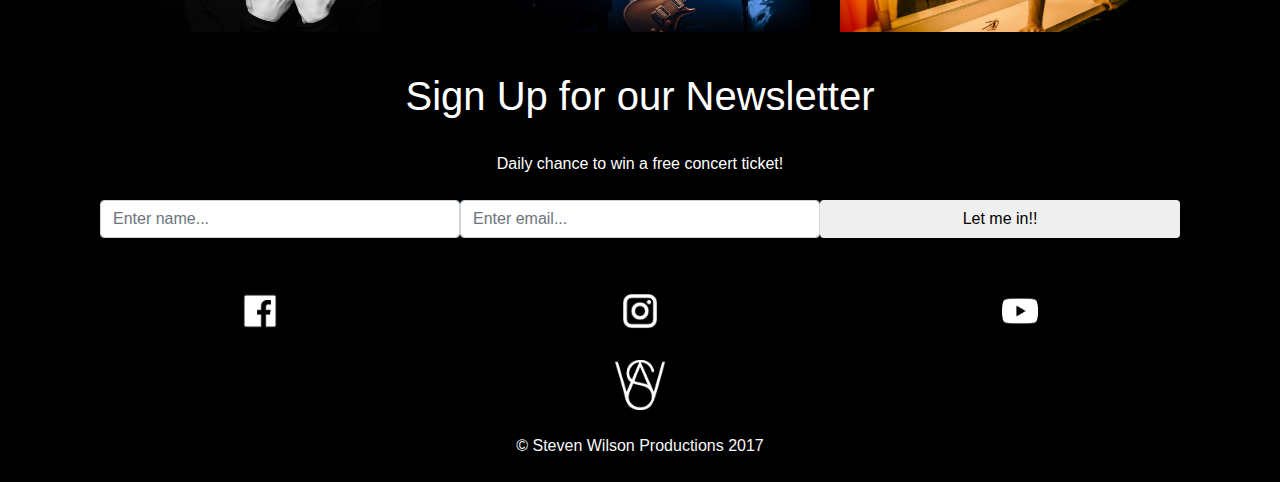
==== commit 9d7ff8da: "Page 2 redone after changing bgs" ====
--- a/index.html
+++ b/index.html
@@ -3,6 +3,7 @@
   <head>
     <title>Steven Wilson Official</title>
     <meta charset = "utf-8"/>
+    <meta name="viewport" content="width=device-width, initial-scale=1, shrink-to-fit=no">
     <meta name ="value"/>
     <link rel="stylesheet" href="vendor/font-awesome/font-awesome.min.css">
     <link rel="stylesheet" href="vendor/bootstrap/bootstrap.css">
@@ -13,341 +14,341 @@
     <script src="https://ajax.googleapis.com/ajax/libs/jquery/3.3.1/jquery.min.js"></script>
     <script src="https://cdnjs.cloudflare.com/ajax/libs/popper.js/1.14.0/umd/popper.min.js"></script>
     <script src="https://maxcdn.bootstrapcdn.com/bootstrap/4.1.0/js/bootstrap.min.js"></script>
-
+    <script src="js/main.js"></script>
   </head>
+
   <body>
-      <!--Navigation Bar-->
-      <nav class="navbar navbar-expand-md navbar-dark fixed-top">
-        <div class="container">
-          <button class="navbar-toggler" data-toggle= "collapse" data-target="#navbarCollapse">
-            <span class="navbar-toggler-icon"></span>
-          </button>
-          <a href="index.html" class="navbar-brand"><img src="img/STEVENWILSON2017-LITERA-LOGO.png" width=300 height="50" alt=""></a>
-          <div class="collapse navbar-collapse" id="navbarCollapse">
-            <ul class="navbar-nav ml-auto">
-              <li class="nav-item">
-                <a href="#home" class="nav-link">Home</a>
-              </li>
-              <li class="nav-item">
-                <a href="#news-head-section" class="nav-link">News</a>
-              </li>
-              <li class="nav-item">
-                <a href="recordings.html" class="nav-link">Recordings</a>
-              </li>
-              <li class="nav-item">
-                <a href="#videos-head-section" class="nav-link">Videos</a>
-              </li>
-              <li class="nav-item dropdown">
-                <a href="#videos-head-section" class="nav-link dropdown-toggle" data-toggle="dropdown">
-                  Resources
-                </a>
-                <div class="dropdown-menu" id="resourcesdropdown">
-                  <a class="dropdown-item text-light" href="#">Audio</a>
-                  <a class="dropdown-item text-light" href="#">Playlists</a>
-                  <a class="dropdown-item text-light" href="#">Discography</a>
-                  <a class="dropdown-item text-light" href="#">Press</a>
-                  <a class="dropdown-item text-light" href="#">Contact</a>
-                </div>
-              </li>
-            </ul>
-          </div>
-        </div>
-      </nav>
-
-      <!--Carousel-->
-      <section id="showcase ">
-        <div id="mycarousel" class="carousel slide" data-ride="carousel">
-          <ul class="carousel-indicators">
-            <li data-target="#mycarousel" data-slide-to="0" class="active"></li>
-            <li data-target="#mycarousel" data-slide-to="1" ></li>
-            <li data-target="#mycarousel" data-slide-to="2" ></li>
+    <!--Navigation Bar-->
+    <nav class="navbar navbar-expand-sm navbar-dark fixed-top">
+      <div class="container">
+        <button class="navbar-toggler" data-toggle= "collapse" data-target="#navbarCollapse">
+          <span class="navbar-toggler-icon"></span>
+        </button>
+        <a href="index.html" class="navbar-brand pull-left"><img src="img/STEVENWILSON2017-LITERA-LOGO.png" width="216" height="37" alt=""></a>
+        <div class="collapse navbar-collapse" id="navbarCollapse">
+          <ul class="navbar-nav ml-auto">
+            <li class="nav-item">
+              <a href="#home" class="nav-link">Home</a>
+            </li>
+            <li class="nav-item">
+              <a href="#news-head-section" class="nav-link">News</a>
+            </li>
+            <li class="nav-item">
+              <a href="recordings.html" class="nav-link">Recordings</a>
+            </li>
+            <li class="nav-item">
+              <a href="#videos-head-section" class="nav-link">Videos</a>
+            </li>
+            <li class="nav-item dropdown">
+              <a href="#videos-head-section" class="nav-link dropdown-toggle" data-toggle="dropdown">
+                Resources
+              </a>
+              <div class="dropdown-menu" id="resourcesdropdown">
+                <a class="dropdown-item text-light" href="#">Audio</a>
+                <a class="dropdown-item text-light" href="#">Playlists</a>
+                <a class="dropdown-item text-light" href="#">Discography</a>
+                <a class="dropdown-item text-light" href="#">Press</a>
+                <a class="dropdown-item text-light" href="#">Contact</a>
+              </div>
+            </li>
           </ul>
-
-          <!--carousel slides-->
-          <div class="carousel-inner">
-            <div class="carousel-item carousel-image-1 active maincarousel">
-              <div class="container">
-                <div class="carousel-caption d-none d-sm-block text-centre mb-5">
-                  <h1 class="display-4">To The Bone Tour</h1>
-                  <a href="#" class="btn btn-light btn-md">Check the highlights</a>
-                </div>
+        </div>
+      </div>
+    </nav>
+
+    <!--Carousel-->
+    <section id="showcase ">
+      <div id="mycarousel" class="carousel slide" data-ride="carousel">
+        <ul class="carousel-indicators">
+          <li data-target="#mycarousel" data-slide-to="0" class="active"></li>
+          <li data-target="#mycarousel" data-slide-to="1" ></li>
+          <li data-target="#mycarousel" data-slide-to="2" ></li>
+        </ul>
+
+        <!--carousel slides-->
+        <div class="carousel-inner">
+          <div class="carousel-item carousel-image-1 active maincarousel">
+            <div class="container">
+              <div class="carousel-caption text-centre mb-5">
+                <h1 class="display-4">To The Bone Tour</h1>
+                <a href="#" class="btn btn-light btn-md">Check the highlights</a>
               </div>
             </div>
-
-            <div class="carousel-item carousel-image-2 maincarousel">
-              <div class="container">
-                <div class="carousel-caption d-none d-sm-block text-centre mb-5">
-                  <h1 class="display-4">Hand.Cannot.Erase BTS now live</h1>
-                  <a href="#" class="btn btn-light btn-md">Check the BTS fun!</a>
-                </div>
+          </div>
+
+          <div class="carousel-item carousel-image-2 maincarousel">
+            <div class="container">
+              <div class="carousel-caption text-centre">
+                <h2 class="display-4">Hand.<br>Cannot.<br>Erase BTS</h2>
+                <a href="#" class="btn btn-light btn-md">Live Here</a>
               </div>
             </div>
-
-            <div class="carousel-item carousel-image-3 maincarousel">
-              <div class="container">
-                <div class="carousel-caption d-none d-sm-block text-centre mb-5">
-                  <h1 class="display-4">To The Bone Mega Contest</h1>
-                  <p class="display-5">Stand a chance to meet Steven</p>
-                  <a href="#" class="btn btn-light btn-md">Learn More</a>
-                </div>
+          </div>
+
+          <div class="carousel-item carousel-image-3 maincarousel">
+            <div class="container">
+              <div class="carousel-caption text-centre">
+                <h1 class="display-4">To The Bone Mega Contest</h1>
+                <p class="display-5">Stand a chance to meet Steven</p>
+                <a href="#" class="btn btn-light btn-md">Learn More</a>
               </div>
             </div>
-
-            <!--carousel control-->
-          </div>
-          <a href="#mycarousel" class="carousel-control-prev" data-slide="prev">
-            <span class="carousel-control-prev-icon"></span>
-          </a>
-          <a href="#mycarousel" class="carousel-control-next" data-slide="next">
-            <span class="carousel-control-next-icon"></span>
-          </a>
-        </div>
-      </section>
-
-      <!--Info Section-->
-      <section id="home-icons" >
-        <div class="container ">
-          <div class="row m-auto">
-            <div id="recocarousel" class="col-md-4 text-centre">
-                <div id="myrecocarousel" class="carousel slide" data-ride="carousel">
-                    <ul class="carousel-indicators">
-                      <li data-target="#myrecocarousel" data-slide-to="0" class="active"></li>
-                      <li data-target="#myrecocarousel" data-slide-to="1" ></li>
-                      <li data-target="#myrecocarousel" data-slide-to="2" ></li>
-                      <li data-target="#myrecocarousel" data-slide-to="3" ></li>
-                    </ul>
-          
-                    <!--recocarousel slides-->
-                    <div class="carousel-inner text-centre">
-                      <div class="carousel-item recocarousel-image-1 active recocarousel-item">
-                        <div class="container">
-                          <div class="carousel-caption d-none d-sm-block text-centre mb-5">
-                            <h3 class="text-centre display-5">To The Bone</h3>
-                          </div>
+          </div>
+
+          <!--carousel control-->
+        </div>
+        <a href="#mycarousel" class="carousel-control-prev" data-slide="prev">
+          <span class="carousel-control-prev-icon"></span>
+        </a>
+        <a href="#mycarousel" class="carousel-control-next" data-slide="next">
+          <span class="carousel-control-next-icon"></span>
+        </a>
+      </div>
+    </section>
+
+    <!--Info Section-->
+    <section id="home-icons" >
+      <div class="container ">
+        <div class="row m-auto">
+          <div id="recocarousel" class="col-sm-4 text-centre">
+              <div id="myrecocarousel" class="carousel slide" data-ride="carousel">
+                  <ul class="carousel-indicators">
+                    <li data-target="#myrecocarousel" data-slide-to="0" class="active"></li>
+                    <li data-target="#myrecocarousel" data-slide-to="1" ></li>
+                    <li data-target="#myrecocarousel" data-slide-to="2" ></li>
+                    <li data-target="#myrecocarousel" data-slide-to="3" ></li>
+                  </ul>
+        
+                  <!--recocarousel slides-->
+                  <div class="carousel-inner text-centre">
+                    <div class="carousel-item recocarousel-image-1 active recocarousel-item">
+                      <div class="container">
+                        <div class="carousel-caption text-centre mb-5">
+                          <h3 class="text-centre display-5">To The Bone</h3>
                         </div>
                       </div>
-          
-                      <div class="carousel-item recocarousel-image-2 recocarousel-item">
-                        <div class="container">
-                          <div class="carousel-caption d-none d-sm-block text-centre mb-5">
-                            <h3 class="text-centre display-5">Hand.Cannot.Erase</h3>
-                          </div>
+                    </div>
+        
+                    <div class="carousel-item recocarousel-image-2 recocarousel-item">
+                      <div class="container">
+                        <div class="carousel-caption text-centre mb-5">
+                          <h3 class="text-centre display-5">Hand.Cannot.Erase</h3>
                         </div>
                       </div>
-          
-                      <div class="carousel-item recocarousel-image-3 recocarousel-item">
-                        <div class="container">
-                          <div class="carousel-caption d-none d-sm-block text-centre mb-5">
-                            <h3 class="text-centre display-5">Blackfield</h3>
-                          </div>
+                    </div>
+        
+                    <div class="carousel-item recocarousel-image-3 recocarousel-item">
+                      <div class="container">
+                        <div class="carousel-caption text-centre mb-5">
+                          <h3 class="text-centre display-5">Blackfield</h3>
                         </div>
                       </div>
-
-                      <div class="carousel-item recocarousel-image-4 recocarousel-item">
-                        <div class="container">
-                          <div class="carousel-caption d-none d-sm-block text-centre mb-5">
-                            <h3 class="text-centre display-5 my-2 pt-4">Check out all records!</h3>
-                            <a href="recordings.html" class="btn btn-light btn-md">Learn More</a>
-                          </div>
+                    </div>
+
+                    <div class="carousel-item recocarousel-image-4 recocarousel-item">
+                      <div class="container">
+                        <div class="carousel-caption text-centre mb-5">
+                          <h3 class="text-centre display-5 my-2 pt-4">Check out all records!</h3>
+                          <a href="recordings.html" class="btn btn-light btn-md">Learn More</a>
                         </div>
                       </div>
-          
-                      <!--carousel control-->
                     </div>
-                    <a href="#myrecocarousel" class="carousel-control-prev" data-slide="prev">
-                      <span class="carousel-control-prev-icon"></span>
-                    </a>
-                    <a href="#myrecocarousel" class="carousel-control-next" data-slide="next">
-                      <span class="carousel-control-next-icon"></span>
-                    </a>
-                  </div>
+        
+                    <!--carousel control-->
+                  </div>
+                  <a href="#myrecocarousel" class="carousel-control-prev" data-slide="prev">
+                    <span class="carousel-control-prev-icon"></span>
+                  </a>
+                  <a href="#myrecocarousel" class="carousel-control-next" data-slide="next">
+                    <span class="carousel-control-next-icon"></span>
+                  </a>
+                </div>
+          </div>
+          <div id="social" class="col-sm-4 justify-content-centre">
+            <h1 class="text-centre display-4"><a href="#">New Album Out Now!</a></h1>
+          </div>
+          <div id="signup" class="col-sm-4  text-centre">
+            <h1 class="text-align-centre">Sign Up Now for latest Updates</h1>
+            <a href="#" class="btn btn-secondary btn-md" data-toggle="modal" data-target="#signupmodal">Signup</a>
+          </div>
+        </div>
+      </div>
+    </section>
+
+    <!--SignUp Modal-->
+    <div id="signupmodal" class="modal fade">
+      <div class="modal-dialog">
+
+        <!-- Modal content-->
+        <div class="modal-content">
+          <div class="modal-header row m-0">
+            <h4 class="modal-title text-left col-sm-6 pull-left">Sign Up</h4>
+            <button type="button" class="close col-sm-6 pull-right" data-dismiss="modal">&times;</button>
+          </div>
+          <div class="modal-body">
+            <p>Become a member</p>
+            <form role="form" method="POST" action="">
+                  <input type="hidden" name="_token" value="">
+                  <div class="form-group">
+                      <label class="control-label">Username</label>
+                      <div>
+                          <input type="text" class="form-control input-lg" name="name" value="">
+                      </div>
+                  </div>
+                  <div class="form-group">
+                      <label class="control-label">E-Mail Address</label>
+                      <div>
+                          <input type="email" class="form-control input-lg" name="email" value="">
+                      </div>
+                  </div>
+                  <div class="form-group">
+                      <label class="control-label">Password</label>
+                      <div>
+                          <input type="password" class="form-control input-lg" name="password">
+                      </div>
+                  </div>
+                  <div class="form-group">
+                      <label class="control-label">Confirm Password</label>
+                      <div>
+                          <input type="password" class="form-control input-lg" name="password_confirmation">
+                      </div>
+                  </div>
+                  <div class="form-group">
+                      <div>
+                          <button type="submit" class="btn btn-success">
+                              Register
+                          </button>
+                      </div>
+                  </div>
+              </form>
+          </div>
+          <div class="modal-footer">
+            <button type="button" class="btn btn-default" data-dismiss="modal">Close</button>
+          </div>
+        </div>
+
+      </div>
+    </div>
+
+    <!--Video Section-->
+    <section id="video-play">
+      <div class="dark-overlay">
+        <div class="row m-auto">
+          <div class="col-sm-12">
+            <div class="container p-5">
+              <a href="#" 
+              class="video" 
+              data-video="https://www.youtube.com/embed/u4XevlloPY4"
+              data-toggle="modal"
+              data-target="#videomodal">
+                <i class="fa fa-play fa-lg" style="font-size:40px;color:white"></i>
+              </a>
+              <h1>Video Playlist</h1>
             </div>
-            <div id="social" class="col-md-4 justify-content-centre">
-              <h1 class="text-centre display-4"><a href="#">New Album Out Now!</a></h1>
-            </div>
-            <div id="signup" class="col-md-4  text-centre">
-              <h1 class="text-align-centre">Sign Up Now for latest Updates</h1>
-              <a href="#" class="btn btn-secondary btn-md" data-toggle="modal" data-target="#signupmodal">Signup</a>
-            </div>
-          </div>
-        </div>
-      </section>
-
-      <!--SignUp Modal-->
-      <div id="signupmodal" class="modal fade">
-        <div class="modal-dialog">
-
-          <!-- Modal content-->
-          <div class="modal-content">
-            <div class="modal-header row m-0">
-              <h4 class="modal-title text-left col-sm-6 pull-left">Sign Up</h4>
-              <button type="button" class="close col-sm-6 pull-right" data-dismiss="modal">&times;</button>
-            </div>
-            <div class="modal-body">
-              <p>Become a member</p>
-              <form role="form" method="POST" action="">
-                    <input type="hidden" name="_token" value="">
-                    <div class="form-group">
-                        <label class="control-label">Username</label>
-                        <div>
-                            <input type="text" class="form-control input-lg" name="name" value="">
-                        </div>
-                    </div>
-                    <div class="form-group">
-                        <label class="control-label">E-Mail Address</label>
-                        <div>
-                            <input type="email" class="form-control input-lg" name="email" value="">
-                        </div>
-                    </div>
-                    <div class="form-group">
-                        <label class="control-label">Password</label>
-                        <div>
-                            <input type="password" class="form-control input-lg" name="password">
-                        </div>
-                    </div>
-                    <div class="form-group">
-                        <label class="control-label">Confirm Password</label>
-                        <div>
-                            <input type="password" class="form-control input-lg" name="password_confirmation">
-                        </div>
-                    </div>
-                    <div class="form-group">
-                        <div>
-                            <button type="submit" class="btn btn-success">
-                                Register
-                            </button>
-                        </div>
-                    </div>
-                </form>
-            </div>
-            <div class="modal-footer">
-              <button type="button" class="btn btn-default" data-dismiss="modal">Close</button>
-            </div>
-          </div>
-
-        </div>
-      </div>
-
-      <!--Video Section-->
-      <section id="video-play">
-        <div class="dark-overlay">
-          <div class="row m-auto">
-            <div class="col">
-              <div class="container p-5">
-                <a href="#" 
-                class="video" 
-                data-video="https://www.youtube.com/embed/u4XevlloPY4"
-                data-toggle="modal"
-                data-target="#videomodal">
-                  <i class="fa fa-play fa-lg" style="font-size:40px;color:white"></i>
-                </a>
-                <h1>Video Playlist</h1>
-              </div>
-            </div>
-          </div>
-        </div>
-      </section>
-
-      <!--Video Modal-->
-      <div class="modal fade" id="videomodal">
-        <div class="modal-dialog modal-content modal-body">
-          <button class="close" data-dismiss="modal"><span>&times;</span></button>
-          <iframe src="" height="350" width="100%" frameborder="0" allowfullscreen></iframe>
-        </div>
-      </div>
-
-      <!--image gallery-->
-      <section id="gallery">
-        <div class="container mx-auto">
-          <h1 class="text-center p-4">Photo Gallery</h1>
-          <p class="text-center">Check cool photos from our tours and albums</p>
-          <div class="row m-auto">
-            <div class="col-md-4 mb-4">
-              <a href="#" data-gallery="img-gallery">
-                <img src="img/gallery1.jpeg" alt="" class="img-fluid">
-              </a>
-            </div>
-            <div class="col-md-4 mb-4">
-              <a href="#" data-gallery="img-gallery">
-                <img src="img/gallery2.jpeg" alt="" class="img-fluid">
-              </a>
-            </div>
-            <div class="col-md-4 mb-4">
-              <a href="#" data-gallery="img-gallery">
-                <img src="img/gallery3.jpeg" alt="" class="img-fluid">
-              </a>
-            </div>
-            <div class="col-md-4 mb-4">
-              <a href="#" data-gallery="img-gallery">
-                <img src="img/gallery4.jpeg" alt="" class="img-fluid">
-              </a>
-            </div>
-            <div class="col-md-4 mb-4">
-              <a href="#" data-gallery="img-gallery">
-                <img src="img/gallery5.jpeg" alt="" class="img-fluid">
-              </a>
-            </div>
-            <div class="col-md-4 mb-4">
-              <a href="#" data-gallery="img-gallery">
-                <img src="img/gallery6.jpeg" alt="" class="img-fluid">
-              </a>
-            </div>
-            <div class="col-md-4 mb-4">
-              <a href="#" data-gallery="img-gallery">
-                <img src="img/gallery7.jpeg" alt="" class="img-fluid">
-              </a>
-            </div>
-            <div class="col-md-4 mb-4">
-              <a href="#" data-gallery="img-gallery">
-                <img src="img/gallery8.jpeg" alt="" class="img-fluid">
-              </a>
-            </div>
-            <div class="col-md-4 mb-4">
-              <a href="#" data-gallery="img-gallery">
-                <img src="img/gallery9.jpeg" alt="" class="img-fluid">
-              </a>
-            </div>
-          </div>
-        </div>
-
-      </section>
-
-      <!--Newsletter-->
-      <section id="newletter" class="text-center pb-4 justify-content-centre">
-        <div class="container">
-          <div class="row m-auto">
-            <div class="col text-center ">
-              <h1 class="text-center p-3">Sign Up for our Newsletter</h1>
-              <p class="text-center p-2">Daily chance to win a free concert ticket!</p>
-              <form action="" class="form-inline row m-auto">
-                <input type="text" class="form-control mb-2 mb-sm-0 col-sm-4" placeholder="Enter name...">
-                <input type="email" class="col-sm-4 form-control mb-2 mb-sm-0" placeholder="Enter email...">
-                <button class="btn btn-seondary col-sm-4" type="submit">Let me in!!</button>
-              </form>
-            </div>
-          </div>
-        </div>
-      </section>
-
-      <!--Footer-->
-      <footer id="mainfooter" class="text-center p-4">
-        <div class="container row m-auto p-0">
-          <div class="col-sm-4">
-            <a href="#"><img src="img/facebook.png" alt="" class="img-fluid"></a>
-          </div>
-          <div class="col-sm-4">
-            <a href="#"><img src="img/insta.png" alt="" class="img-fluid"></a>
-          </div>
-          <div class="col-sm-4">
-            <a href="#"><img src="img/yutubemono.png" alt="" class="img-fluid"></a>
-          </div>
-        </div>
-        <div class="container row m-auto p-0 justify-content-center">
-          <img src="img/SW.png" alt="SW" class="m-4">
-        </div>
-        <p class="m-0 text-light">&copy Steven Wilson Productions 2017</p>
-      </footer>
-
-      <script src="js/main.js"></script>
+          </div>
+        </div>
+      </div>
+    </section>
+
+    <!--Video Modal-->
+    <div class="modal fade" id="videomodal">
+      <div class="modal-dialog modal-content modal-body">
+        <button class="close" data-dismiss="modal"><span>&times;</span></button>
+        <iframe src="" height="350" width="100%" frameborder="0" allowfullscreen></iframe>
+      </div>
+    </div>
+
+    <!--image gallery-->
+    <section id="gallery">
+      <div class="container mx-auto">
+        <h1 class="text-center p-4">Photo Gallery</h1>
+        <p class="text-center">Check cool photos from our tours and albums</p>
+        <div class="row m-auto">
+          <div class="col-sm-4 mb-4">
+            <a href="#" data-gallery="img-gallery">
+              <img src="img/gallery1.jpeg" alt="" class="img-fluid">
+            </a>
+          </div>
+          <div class="col-sm-4 mb-4">
+            <a href="#" data-gallery="img-gallery">
+              <img src="img/gallery2.jpeg" alt="" class="img-fluid">
+            </a>
+          </div>
+          <div class="col-sm-4 mb-4">
+            <a href="#" data-gallery="img-gallery">
+              <img src="img/gallery3.jpeg" alt="" class="img-fluid">
+            </a>
+          </div>
+          <div class="col-sm-4 mb-4">
+            <a href="#" data-gallery="img-gallery">
+              <img src="img/gallery4.jpeg" alt="" class="img-fluid">
+            </a>
+          </div>
+          <div class="col-sm-4 mb-4">
+            <a href="#" data-gallery="img-gallery">
+              <img src="img/gallery5.jpeg" alt="" class="img-fluid">
+            </a>
+          </div>
+          <div class="col-sm-4 mb-4">
+            <a href="#" data-gallery="img-gallery">
+              <img src="img/gallery6.jpeg" alt="" class="img-fluid">
+            </a>
+          </div>
+          <div class="col-sm-4 mb-4">
+            <a href="#" data-gallery="img-gallery">
+              <img src="img/gallery7.jpeg" alt="" class="img-fluid">
+            </a>
+          </div>
+          <div class="col-sm-4 mb-4">
+            <a href="#" data-gallery="img-gallery">
+              <img src="img/gallery8.jpeg" alt="" class="img-fluid">
+            </a>
+          </div>
+          <div class="col-sm-4 mb-4">
+            <a href="#" data-gallery="img-gallery">
+              <img src="img/gallery9.jpeg" alt="" class="img-fluid">
+            </a>
+          </div>
+        </div>
+      </div>
+
+    </section>
+
+    <!--Newsletter-->
+    <section id="newletter" class="text-center pb-4 justify-content-centre">
+      <div class="container">
+        <div class="row m-auto">
+          <div class="col text-center ">
+            <h1 class="text-center p-3">Sign Up for our Newsletter</h1>
+            <p class="text-center p-2">Daily chance to win a free concert ticket!</p>
+            <form action="" class="form-inline row m-auto">
+              <input type="text" class="form-control mb-2 mb-sm-0 col-sm-4" placeholder="Enter name...">
+              <input type="email" class="col-sm-4 form-control mb-2 mb-sm-0" placeholder="Enter email...">
+              <button class="btn btn-seondary col-sm-4" type="submit">Let me in!!</button>
+            </form>
+          </div>
+        </div>
+      </div>
+    </section>
+
+    <!--Footer-->
+    <footer id="mainfooter" class="text-center p-4">
+      <div class="container row m-auto p-0">
+        <div class="col-sm-4">
+          <a href="#"><img src="img/facebook.png" alt="" class="img-fluid"></a>
+        </div>
+        <div class="col-sm-4">
+          <a href="#"><img src="img/insta.png" alt="" class="img-fluid"></a>
+        </div>
+        <div class="col-sm-4">
+          <a href="#"><img src="img/yutubemono.png" alt="" class="img-fluid"></a>
+        </div>
+      </div>
+      <div class="container row m-auto p-0 justify-content-center">
+        <img src="img/SW.png" alt="SW" class="m-4">
+      </div>
+      <p class="m-0 text-light">&copy Steven Wilson Productions 2017</p>
+    </footer>
+
   </body>
 </html>--- a/css/style.css
+++ b/css/style.css
@@ -154,9 +154,13 @@
 
 #recos {
   margin-top: 70px;
-  background: url(../img/recobg.gif) no-repeat;
-  color: white;
-  background-size: cover;
+  background: url(../img/recobg5.gif) no-repeat;
+  color: white;
+  position: relative;
+  background-size: cover;
+  background-attachment: fixed;
+  background-position: 0 -70px;
+  /* background-position: 0 -550px; */
 
 }
 
